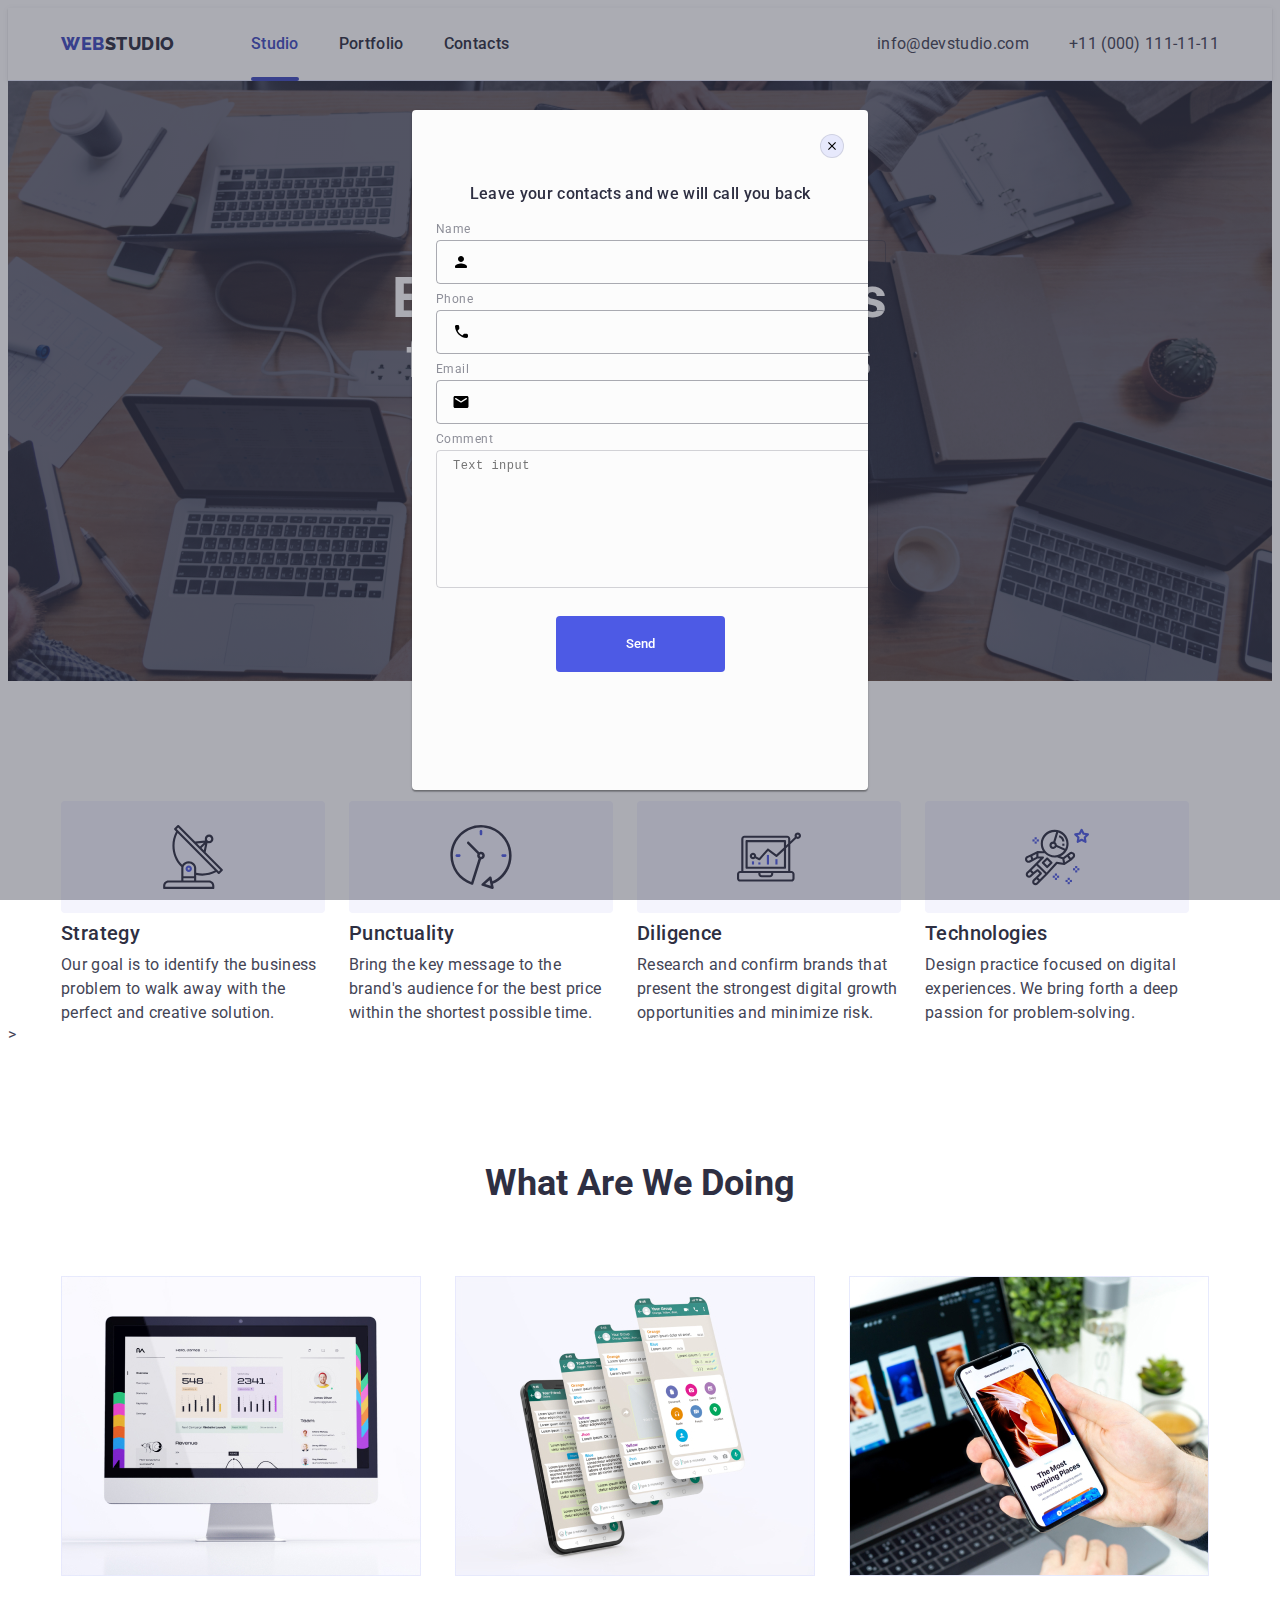
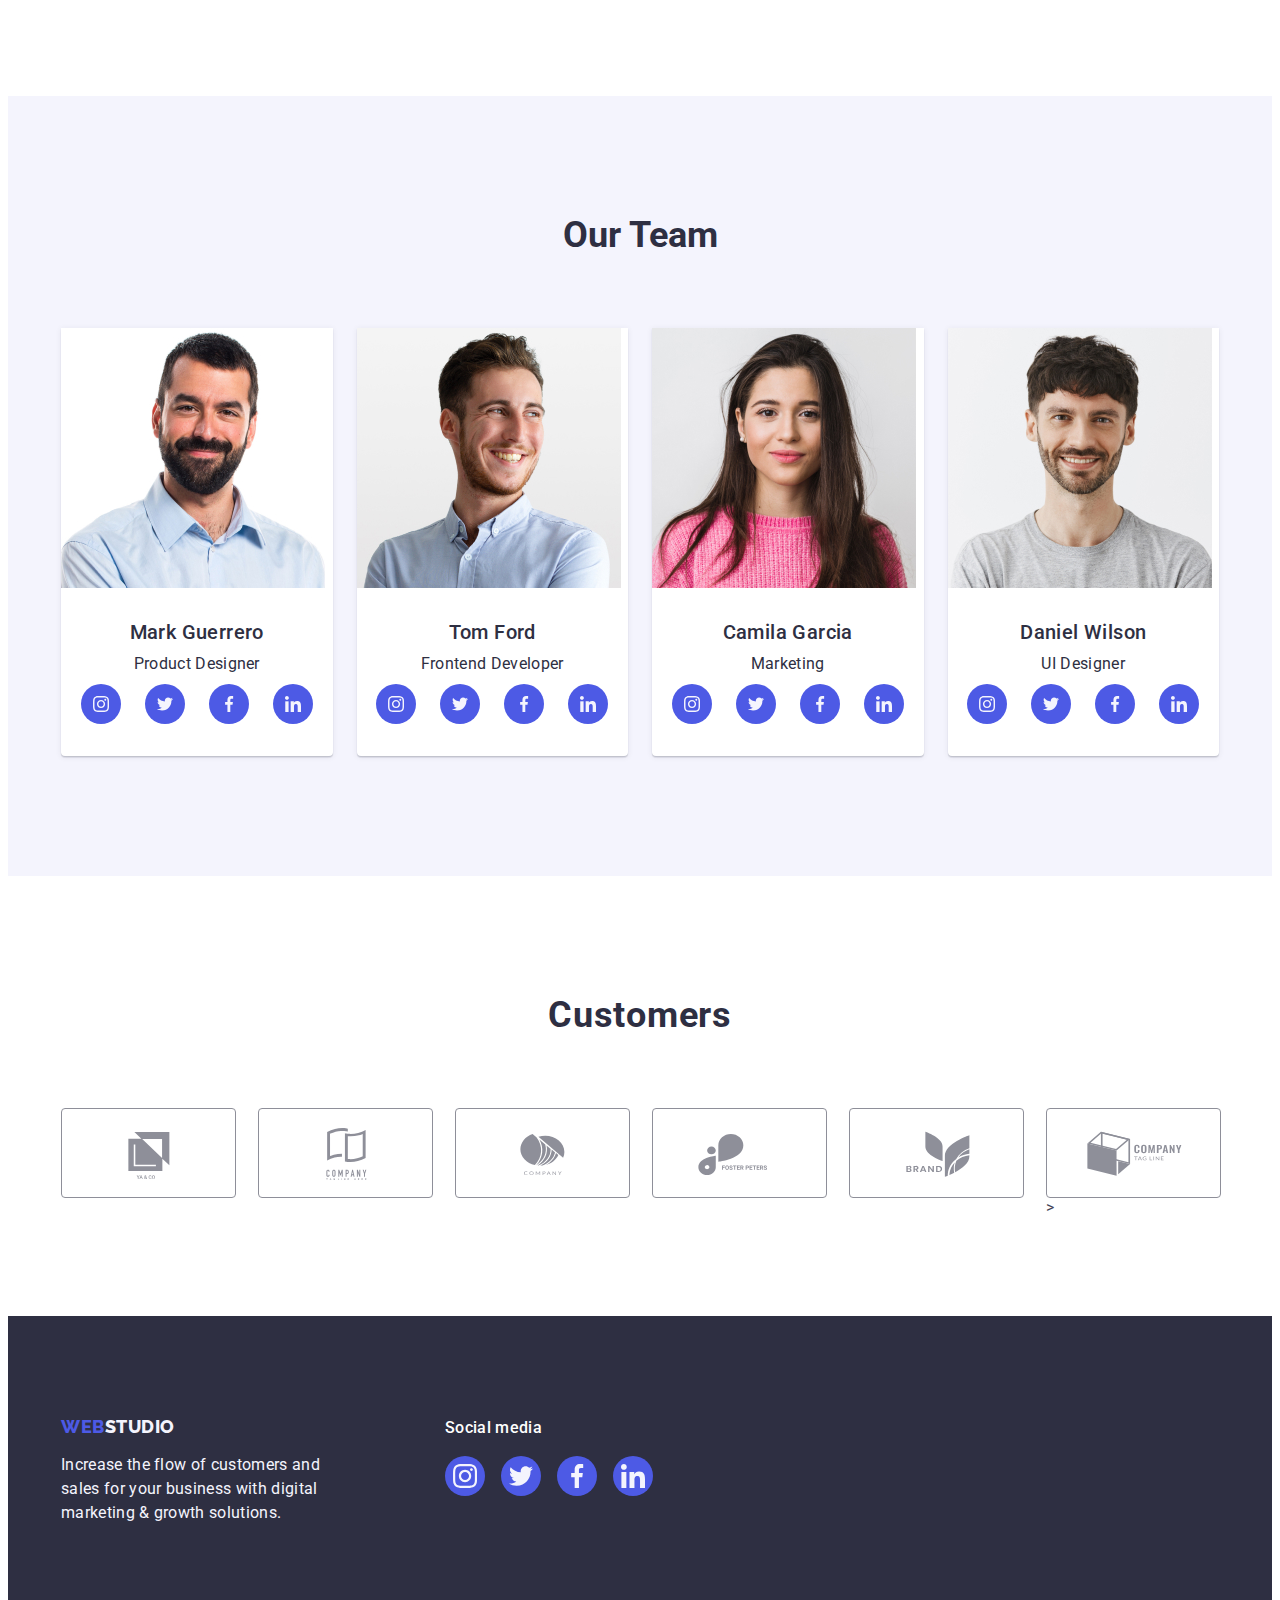
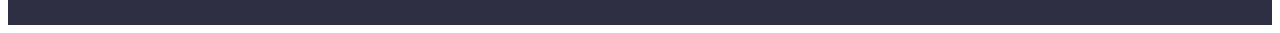
==== index.html @ 390a375d "ghyj" ====
<!DOCTYPE html>
<html lang="en">
<head>
    <meta charset="UTF-8">
    <meta http-equiv="X-UA-Compatible" content="IE=edge">
    <meta name="viewport" content="width=device-width, initial-scale=1.0">
    <title>Webstudio</title>
    <link rel="preconnect" href="https://fonts.googleapis.com">
    <link rel="preconnect" href="https://fonts.gstatic.com" crossorigin>
    <link href="https://fonts.googleapis.com/css2?family=Raleway:wght@800&family=Roboto:wght@400;500;700&display=swap" rel="stylesheet">
    <link rel="stylesheet" href="https://cdnjs.cloudflare.com/ajax/libs/modern-normalize/2.0.0/modern-normalize.min.css" integrity="sha512-4xo8blKMVCiXpTaLzQSLSw3KFOVPWhm/TRtuPVc4WG6kUgjH6J03IBuG7JZPkcWMxJ5huwaBpOpnwYElP/m6wg==" crossorigin="anonymous" referrerpolicy="no-referrer" />
    <link rel="stylesheet" href="./css/styles.css">
</head>
<body>
<header class="header">
    <div class="container header-container"> 
    <nav class="header-navigation">
    <a href="./index.html" class="logo-up link " >Web<span>Studio</span> </a>
    <ul class="list header-list">
        <li class="nav-item"><a href="./index.html" class="link-list link link-list-wbs nav-line" >Studio</a></li>
        <li class="nav-item"><a href="./portfolio.html" class="link-list link " >Portfolio</a></li>
        <li class="nav-item"><a href="" class="link-list link" >Contacts</a></li>
    </ul>
    </nav>
    <address class="address">
        <ul class="address-list list">
        <li class="address-item nav-addr-itm" ><a class="address-link link" href="mailto:info@devstudio.com">info@devstudio.com</a></li>
        <li class="address-item nav-addr-itm" ><a class="address-link link" href="tel:+110001111111">+11 (000) 111-11-11</a></li>
        </ul>
    </address>
    </div>
</header>
<main >
        <section class="solutions">
            <div class="container">
            <h1 class="title ">Effective Solutions
                for Your Business</h1>
              <button  type="button" class="order" data-modal-open >Order Service</button>
            </div>
        </section>
        <section class="work">
            <div class="container container-work">
            <h2 class="visually-hidden" >/////</h2>
            <ul class="work-list list">
                <li class="our-goals">
                    <div class="antena"><svg class="antena-icon" width="64" height="64">
                    <use href="./images/icons.svg#icon-antenna"></use> </svg> </div>
                    <h3 class="strategy">Strategy</h3><p class="ourgoal"> Our goal is to identify the business problem to walk away with the perfect and creative solution.</p></li>
                <li class="our-goals">
                    <div class="antena">
                    <svg class="antena-icon"  width="64" height="64">
                    <use href="./images/icons.svg#icon-clock"></use> </svg> </div>    
                    <h3 class="strategy">Punctuality</h3><p class="ourgoal">Bring the key message to the brand's audience for the best price within the shortest possible time.</p></li>
                <li class="our-goals"> 
                    <div class="antena">
                    <svg class="antena-icon"  width="64" height="64"><use href="./images/icons.svg#icon-diagram"></use></svg> </div>
                    <h3 class="strategy">Diligence</h3><p class="ourgoal">Research and confirm brands that present the strongest digital growth opportunities and minimize risk.</p></li>
                <li class="our-goals">
                    <div class="antena">
                    <svg class="antena-icon"  width="64" height="64">
                     <use href="./images/icons.svg#icon-astronaut"></use></svg></div>
                    <h3 class="strategy">Technologies</h3><p class="ourgoal">Design practice focused on digital experiences. We bring forth a deep passion for problem-solving.</p></li>
                </ul>
                 </div> >
           </section>
            <section class="our-offers">
                <div class="container">
                <h2 class="whatwedo">What are we doing</h2>
                <ul class="offers-list list">
                <li class="products"><img src="./images/pic1.jpg" alt="komp" width="360" class="do-item"></li>
                <li class="products"><img src="./images/pic2.jpg" alt="phones" width="360" class="do-item"></li>
                <li class="products"><img src="./images/pic3.jpg" alt="phone" width="360" class="do-item"></li>
                </ul>
                </div>
            </section>
            <section class="team">
               <div class="team-container container">
               <h2 class="whatwedo">Our Team</h2>
               <ul class="team-list list">
               <li class="mark"><img src="./images/pic4.jpg" alt="man" width="264">
                <div class="member"><h3 class="team-strategy">Mark Guerrero</h3><p class="designer">Product Designer</p>
               <ul class="networks list">
                   <li class="insta"> <a href="" class="insta-link"><svg class="insta-link-icon" width="16" height="16" ><use href="./images/icons.svg#icon-instagram"></use></svg></a></li>
                   <li class="insta"> <a href="" class="insta-link"><svg class="insta-link-icon" width="16" height="16" ><use href="./images/icons.svg#icon-twitter"></use></svg></a></li>
                   <li class="insta"> <a href="" class="insta-link"><svg class="insta-link-icon" width="16" height="16" ><use href="./images/icons.svg#icon-facebook"></use></svg></a></li>
                   <li class="insta"> <a href="" class="insta-link"><svg class="insta-link-icon" width="16" height="16" ><use href="./images/icons.svg#icon-linkedin"></use></svg></a></li>
               </ul></div></li>
               <li class="mark"><img src="./images/pic5.jpg" alt="man2" width="264">
             <div class="member"><h3 class="team-strategy">Tom Ford</h3><p class="designer">Frontend Developer</p>
                <ul class="networks list">
                    <li class="insta"> <a href="" class="insta-link"><svg class="insta-link-icon" width="16" height="16" ><use href="./images/icons.svg#icon-instagram"></use></svg></a></li>
                    <li class="insta"> <a href="" class="insta-link"><svg class="insta-link-icon" width="16" height="16" ><use href="./images/icons.svg#icon-twitter"></use></svg></a></li>
                    <li class="insta"> <a href="" class="insta-link"><svg class="insta-link-icon" width="16" height="16" ><use href="./images/icons.svg#icon-facebook"></use></svg></a></li>
                    <li class="insta"> <a href="" class="insta-link"><svg class="insta-link-icon" width="16" height="16" ><use href="./images/icons.svg#icon-linkedin"></use></svg></a></li>
                </ul>
            </div></li>
            <li class="mark"><img src="./images/pic6.jpg" alt="woman" width="264">
            <div class="member"><h3 class="team-strategy">Camila Garcia</h3><p class="designer">Marketing</p>
                <ul class="networks list">
                    <li class="insta"> <a href="" class="insta-link"><svg class="insta-link-icon" width="16" height="16" ><use href="./images/icons.svg#icon-instagram"></use></svg></a></li>
                    <li class="insta"> <a href="" class="insta-link"><svg class="insta-link-icon" width="16" height="16" ><use href="./images/icons.svg#icon-twitter"></use></svg></a></li>
                    <li class="insta"> <a href="" class="insta-link"><svg class="insta-link-icon" width="16" height="16" ><use href="./images/icons.svg#icon-facebook"></use></svg></a></li>
                    <li class="insta"> <a href="" class="insta-link"><svg class="insta-link-icon" width="16" height="16" ><use href="./images/icons.svg#icon-linkedin"></use></svg></a></li>
                </ul>
            </div></li>
            <li class="mark"><img src="./images/pic7.jpg" alt="man3" width="264">
            <div class="member"><h3 class="team-strategy">Daniel Wilson</h3><p class="designer">UI Designer</p>
                <ul class="networks list">
                    <li class="insta"> <a href="" class="insta-link"><svg class="insta-link-icon" width="16" height="16" ><use href="./images/icons.svg#icon-instagram"></use></svg></a></li>
                    <li class="insta"> <a href="" class="insta-link"><svg class="insta-link-icon" width="16" height="16" ><use href="./images/icons.svg#icon-twitter"></use></svg></a></li>
                    <li class="insta"> <a href="" class="insta-link"><svg class="insta-link-icon" width="16" height="16" ><use href="./images/icons.svg#icon-facebook"></use></svg></a></li>
                    <li class="insta"> <a href="" class="insta-link"><svg class="insta-link-icon" width="16" height="16" ><use href="./images/icons.svg#icon-linkedin"></use></svg></a></li>
                </ul></div></li>
            </ul>
            </div>
        </section>
        <section class="customers">
        <div class="customers-container container">
        <h2 class="customers-title">Customers</h2>
        <ul class="customers-list list">
            <li class="customers-item"><a href="" class="customers-link"><svg class="customers-icon" width="104" height="56"><use href="./images/icons.svg#icon-Logo6"></use></svg></a></li>
            <li class="customers-item"><a href="" class="customers-link"><svg class="customers-icon" width="104" height="56"><use href="./images/icons.svg#icon-Logo7"></use></svg></a></li>
            <li class="customers-item"><a href="" class="customers-link"><svg class="customers-icon" width="104" height="56"><use href="./images/icons.svg#icon-Logo8"></use></svg></a></li>
            <li class="customers-item"><a href="" class="customers-link"><svg class="customers-icon" width="104" height="56"><use href="./images/icons.svg#icon-Logo9"></use></svg></a></li>
            <li class="customers-item"><a href="" class="customers-link"><svg class="customers-icon" width="104" height="56"><use href="./images/icons.svg#icon-Logo10"></use></svg></a></li>
            <li class="customers-item"><a href="" class="customers-link"><svg class="customers-icon" width="104" height="56"><use href="./images/icons.svg#icon-Logo11"></use></svg></a>></li>
        </ul></div>
        </section>
</main>
    <footer class="footer">
    <div class="footer-container container">
    <div class="footer-logo-bx">
    <a href="./index.html" class="footer-logo link">Web<span class="studio">Studio</span></a>
    <p class="footer-text"> Increase the flow of customers and sales for your business with digital marketing & growth solutions.</p> 
   </div>
   <div>
    <p class="footer-text-bx">Social media</p>
    <ul class="footer-list list">
        <li class="foot-item"><a href="" class="foot-link"><svg class="foot-icon" width="24" height="24"><use href="./images/icons.svg#icon-instagram"></use></svg></a></li>
        <li class="foot-item"><a href="" class="foot-link"><svg class="foot-icon" width="24" height="24"><use href="./images/icons.svg#icon-twitter"></use></svg></a></li>
        <li class="foot-item"><a href="" class="foot-link"><svg class="foot-icon" width="24" height="24"><use href="./images/icons.svg#icon-facebook"></use></svg></a></li>
        <li class="foot-item"><a href="" class="foot-link"><svg class="foot-icon" width="24" height="24"><use href="./images/icons.svg#icon-linkedin"></use></svg></a></li>
    </ul>
   </div>
   </div>
    </footer>
    <div class="backdrop" data-modal>
        <div class="modal" >
         <button type="button" class="modal-close-btn" data-modal-close><svg class="modal-icon-close" width="8" height="8"><use href="./images/icons.svg#icon-close-modal"></use></svg> </button>
        <p class="modal-text">Leave your contacts and we will call you back</p>
        <form class="modal-form">
            <div class="modal-container">
               <label class="label-user-name" for="user-name">Name</label>
               <div class="input-wrap">
               <input type="text" name="user-name" id="user-name" class="modal-input" />
               <svg class="modal-icon" width="18" height="24"><use href="./images/icons.svg#icon-person-black"></use></svg>
               </div>
            </div>

            <div class="modal-container">
                <label class="label-user-name" for="user-phone">Phone</label>
                <div class="input-wrap">
                <input type="text" name="user-phone" id="user-phone" class="modal-input" />
                <svg class="modal-icon" width="18" height="24"><use href="./images/icons.svg#icon-phone-black"></use></svg>
                </div>
             </div>

             <div class="modal-container">
                <label class="label-user-name" for="user-email">Email</label>
                <div class="input-wrap">
                <input type="text" name="user-email" id="user-email" class="modal-input" />
                <svg class="modal-icon" width="18" height="24"><use href="./images/icons.svg#icon-email-black"></use></svg>
                </div>
             </div>

             <div class="modal-container">
                <label class="label-user-name" for="user-comment" >Comment</label>
                <textarea class="modal-comment" name="user-comment" rows="5" placeholder="Text input"></textarea>
             </div>

             <button type="submit" class="modal-btn">Send</button>
        </form>
        
        </div>
    </div>
        <script src="./js/modal.js"></script>
</body>
</html>
---- css/styles.css ----
body {
  font-family:"Roboto",sans-serif;
  color: var(--address-color);
  background-color: #FFFFFF; 
    }

:root {
--text-color: #4d5ae5;
--span-color: #2e2f42;
--link-list-color: #2e2f42;
--address-color: #434455;
--solutions: #2e2f42;
--button:  #F4F4FD;
--link-color: #8e8f99;
--footer-text: #FFFFFF;
--link: #404bbf; 
--transition:  250ms cubic-bezier(0.4, 0, 0.2, 1);
}

h1,
h2,
h3,
h4,
p {
  margin: 0;
}

ul {
  margin: 0;
  padding: 0;
}

.list {
  list-style: none;
} 

.link {
  text-decoration: none;
}

img { display: block;
      max-width: 100%;
      height: auto;
}

.container {
  width: 1158px;
  margin-left: auto;
  margin-right: auto;
  padding: 0 15px;
  /* outline: 2px solid red; */
}

.header {
  border-bottom: 1px solid #e7e9fc;
  box-shadow: 0px 2px 1px rgba(46, 47, 66, 0.08), 0px 1px 1px rgba(46, 47, 66, 0.16), 0px 1px 6px rgba(46, 47, 66, 0.08);  ;
}

.header-container {
  display: flex;
  align-items: center;
}
.header-navigation {
  display: flex;
  align-items: center;
}

.header-list {
  display: flex;
  align-items: center;}

.nav-line {
  position: relative;
  color: #404bbf;
  transition: color 250ms cubic-bezier(0.4, 0, 0.2, 1) ;
}

.nav-line::after {
content: "";
position: absolute;
left: 0;
bottom: -1px; 
height: 4px; 
width: 48px;
background-color: #404bbf;
border-radius: 2px;
}

.logo-up {
    font-family: "Raleway", sans-serif;
    font-weight: 800;
    font-size: 18px;
    font-style: normal;
    line-height: 1.17;
    letter-spacing: 0.03em;
    text-transform: uppercase;
    color: #404bbf;
    margin-right: 76px;
    display: flex;
    align-items: center;

    }

    span {
    color: var(--span-color);
    margin: 0 auto;
    }

    .link-list{
        display: flex;
        font-weight: 500;
        font-size: 16px;
        line-height: 1.5;
        letter-spacing: 0.02em;
        color: var(--link-list-color);
        padding: 24px 0;
        position: relative;
        transition: color var(--transition);
    }

    .link-list-wbs {
      color: #404bbf;
      transition: color var(--transition);
    }
    .nav-item {
      color: #404bbf;  
    }
    .nav-item:not(:last-child) {
      margin-right: 40px;
    }

    .address {
        display: flex;
        font-style: normal;
        margin-left: auto;
    }

    .address-list {
      display: flex;
    }
    .address-item:not(:last-child) {
      margin-right: 40px;
    }

    .address-link {
        line-height: 1.5;
        letter-spacing: 0.02em;
        color: var(--address-color) ;
        padding-top: 24px;
        padding-bottom: 24px;
        font-family: inherit;
        font-style: normal;
        font-weight: 400;
        font-style: 16px;
        transition: color var(--transition);
    }

    .link-list:hover,
    .link-list:focus {
      color:  #404bbf;
    }

      .address-item:hover,
      .address-item:focus {
        color: #404bbf;
    }

    .nav-addr-itm {
     transition: color 250ms cubic-bezier(0.4, 0, 0.2, 1); 
    }
/*Main*/

    .solutions {
      background-color:var(--solutions);
      background-image:  linear-gradient(rgba(46, 47, 66, 0.7), rgba(46, 47, 66, 0.7)), url(../images/people_office.jpg);
      background-repeat: no-repeat;
      background-position: center;
      background-size: cover;
      max-width: 1440px; 
      padding: 188px 0 ;
      align-items: center;
    }

    .visually-hidden {
      position: absolute;
      width: 1px;
      height: 1px;
      margin: -1px;
      border: 0;
      padding: 0;
      white-space: nowrap;
      clip-path: inset(100%);
      clip: rect(0 0 0 0);
      overflow: hidden;
    }

      .title {
      font-size: 56px;
      line-height: 1.07;
      text-align: center;
      letter-spacing: 0.02em;
      color: #ffffff;
      max-width: 496px;
      margin-bottom: 48px;
      margin-left: auto;
      margin-right: auto;
    }

    .order {
      background: #4D5AE5 ;
      font-family: "Roboto", sans-serif;
      font-weight: 500;
      font-size: 16px;
      line-height: 1.5;
      letter-spacing: 0.04em;
      color: #ffffff;
      cursor: pointer;
      display: block;
      min-width: 169px;
      height: 56px;
      border: none;
      border-radius: 4px;
      margin-left: auto;
      margin-right: auto;
      box-shadow: 0px 4px 4px rgba(0, 0, 0, 0.15);
     transition: background-color var(--transition); 

    }

    .order:hover, 
    .order:focus {
      background-color: #404BBF;
    }
    /* Section 2 */

    .work {
      padding: 120px 0;
    }

    .container-work {
      display: flex;
    }

    .work-list{
      display: flex;
      gap: 24px;
    }

    .antena {
      display: flex;
      align-items: center;
      justify-content: center;
      height: 112px;
      background-color: #f4f4fd; 
      border-radius: 4px;
      margin-bottom: 8px;
       }

    .strategy {
      font-weight: 500;
      font-size: 20px;
      line-height: 1.2;
      letter-spacing: 0.02em;
      color: var(--solutions);
      margin-bottom: 8px;
          }

    .ourgoal {
      line-height: 1.5;
      letter-spacing: 0.02em;
      width: 264px;
    }

    .our-offers {
      padding-bottom: 120px;
    }
    .offers-list {
      display: flex;
      gap: 24px;
    }
    .whatwedo {
      font-size: 36px;
      line-height: 1.11;
      text-align: center;
      text-transform: capitalize;
      color: var(--solutions);
      margin-bottom: 72px;
    }

    .products {
      width: calc((100% - 48px) / 3);
    }

    .team {
      padding-bottom: 120px;
      padding-top: 120px;
      background: #F4F4FD;
    }

    .team-list {
      display: flex;
      gap: 24px;
    }

    .member {
      display: flex;
      flex-direction: column;
      align-items: center;
      padding: 32px 16px;
      min-width: 232px;
    }

    .mark {
      background-color: #FFFFFF;
      border-radius: 0px 0px 4px 4px;
      width: calc((100% - 72px) / 4);
      box-shadow:  0px 1px 6px rgba(46, 47, 66, 0.08), 0px 1px 1px rgba(46, 47, 66, 0.16), 0px 2px 1px rgba(46, 47, 66, 0.08);;
    }

    .mark {
      font-weight: 500;
      font-size: 20px;
      line-height: 1.2;
      letter-spacing: 0.02em;
      color: var(--solutions);
      border-radius: 0px 0px 4px 4px;
    }
    .team-strategy {
      display: flex;
      font-weight: 500;
      font-size: 20px;
      line-height: 1.2;
      letter-spacing: 0.02em;
      color: var(--solutions);
      margin-bottom: 8px;
      text-align: center;
          }
      .networks {
        display: flex;
        justify-content: center;
        gap: 24px;
      }

      .insta {
        width: 40px; 
        height: 40px;
        transition: background-color var(--transition);
      }

      .insta-link {
        width: 100%;
        height: 100%;
        background-color: var(--text-color);
        border-radius: 50%;
        display: flex;
        align-items: center;
        justify-content: center;
        transition: background-color var(--transition);
      }

      .insta-link:hover {
        background-color: #404bbf;
      }
      .insta-link:focus {
        background-color: #404bbf;
      }
      .insta-link-icon {
      fill: var(--button);
      }
      
    .designer {
      font-weight: 400;
      display: flex;
      font-size: 16px;
      line-height: 1.5 ;
      letter-spacing: 0.02em;
      text-align: center;
      margin-bottom: 8px;
    }

    .customers {
      padding-top: 120px;
      padding-bottom: 120px;
    }

    .customers-title {
      font-size: 36px;
      line-height: 1.11;
      color: var(--solutions);
      margin-bottom: 72px;
      text-align: center;
      letter-spacing: 0.02em;
      text-transform: capitalize;
    }
    
    .customers-list {
      display: flex;
      gap: 24px; 
      width: 220;
    }

    .customers-item {
     width: calc((100% - 120px) / 6);
     height: 88px;
     /* transition:  border-color 250ms cubic-bezier(0.4, 0, 0.2, 1);
     transition:  color 250ms cubic-bezier(0.4, 0, 0.2, 1); */

    }

    .customers-link {
      width: 100%;
      height: 100%;
      border: 1px solid #8e8f99;
      border-radius: 4px;
      display: flex;
      align-items: center;
      justify-content: center;
      color: var(--link-color);
    transition:  border-color var(--transition), color var(--transition);
    }
    
    .customers-link:hover,
    .customers-link:focus {
      border-color: #404bbf;
      color: #404bbf; 
    }

    .customers-icon {
      fill: currentColor;
    }

    .footer {
      background-color: var(--solutions);
      padding: 100px 0;
    }
    .footer-container {
     display: flex;
     align-items: baseline;
    }

    .footer-logo-bx{
      gap: 120px;
      margin-right: 120px;
    }
    .footer-logo { 
      font-family: "Raleway", sans-serif;
      font-weight: 800;
      font-size: 18px;
      font-style: normal;
      line-height: 1.17;
      letter-spacing: 0.03em;
      text-transform: uppercase;
      color: var(--text-color);
      margin-right: 76px;
      display: flex;
      align-items: center;
      margin-bottom: 16px;
    }

      .footer-text {
        max-width: 264px;
        line-height: 1.5;
        letter-spacing: 0.02em;
        color: #F4F4FD;
      }
      .footer-text-bx {
        font-weight: 500 ;
        font-size: 16px;
        line-height: 1.5;
        letter-spacing: 0.02em;
        color: var(--footer-text);
        margin-bottom: 16px; 
      }
  
      .footer-list {
        display: flex;
        gap: 16px;
      }

      .foot-item {
        width: 40px; 
        height: 40px;
        transition: background-color var(--transition) ;
      }

      .foot-link {
      width: 100%;
      height: 100%;
      background-color: var(--text-color);
      border-radius: 50%;
      display: flex;
      align-items: center;
      justify-content: center;
      transition: background-color var(--transition);
      }

    .foot-link:hover {
      background-color: #31d0aa;
    }

   .foot-link:focus {
      background-color: #31d0aa;
    }


    .foot-icon {
      fill: var(--button);
    }
    .studio {
      display: inline-block;
      margin: 0;
      color: #f4f4fd;
    }

    .web {
      color: var(--span-color);
    }
/*  Portfolio */

    .portfolio {
    padding: 96px 0 120px 0;
    }
    .button-list {
      display: flex;
      gap: 24px;
      justify-content: center;
      margin-bottom: 72px;
    }

    .button-item {
      font-family: "Roboto", sans-serif;
      font-weight: 500;
      font-size: 16px;
      line-height: 1.5;
      letter-spacing: 0.04em;
      display: block;
      color: var(--text-color);
      background: var(--button);
      margin-left: auto;
      margin-right: auto;
      border-radius: 4px;
      justify-content: center;
      align-items: center;
      padding: 12px 24px;
      cursor: pointer;
      box-shadow: 0px 3px 1px rgba(0, 0, 0, 0.1), 0px 2px 1px rgba(0, 0, 0, 0.08), 0px 2px 2px rgba(0, 0, 0, 0.12);
      border: 1px solid #e7e9fc;
      transition: color var(--transition), background-color var(--transition), border-color var(--transition), box-shadow var(--transition);
    
    }

    .button-item:hover {
      color:#FFFFFF ;
      background-color: #404BBF;
      border: 1px solid transparent;
    }

    .button-item:focus {
      color:#FFFFFF ;
      background-color: #404BBF;
      border: 1px solid transparent;
    }
    .image-list {
      display: flex;
      flex-wrap: wrap;
      column-gap: 24px;
      row-gap: 48px;
    }
    .image-item {
      width: calc((100% - 48px) / 3);
      border: 1px solid #e7e9fc;
    }

    .container-item  {
      padding: 32px 16px;
      border: 1px solid #e7e9fc;
      border-top: none;
    }

    .image-link {
      display: block;
      transition: box-shadow var(--transition);
    }

    .image-link:hover,
    .image-link:focus {
      box-shadow: 0px 1px 6px rgba(46, 47, 66, 0.08), 0px 1px 1px rgba(46, 47, 66, 0.16), 0px 2px 1px rgba(46, 47, 66, 0.08);;
    }

    .image-title {
      font-weight: 500;
      font-size: 20px;
      line-height: 1.2;
      letter-spacing: 0.02em;
      color: var(--link-list-color);
      margin-bottom: 8px;
    }
    
    .image-text {
      line-height: 1.5;
      letter-spacing: 0.02em;
      color: var(--address-color);
    }
    

    .img-wrapper {
      position: relative;
      overflow: hidden;
    }
    
    .overlay {
      position: absolute;
      width: 100%;
      height: 100%;
      left: 0;
      top: 0;
      overflow: auto;
      transform: translate(0, 100%);
      transition: transform var(--transition);
      font-size: 16px;
      line-height: 1.5;
      letter-spacing: 0.02em;
      color: var(--button);
      padding: 40px 32px;
      background-color:  #4d5ae5;
    }
    
    .image-link:hover .overlay,
    .image-link:focus .overlay {
      transform: translate(0, 0);
    }
    

    .backdrop {
      position: fixed;
      width: 100%;
      height: 100%;
      background-color: rgba(46, 47, 66, 0.4);
      top: 0;
      left: 0;
      transition: opacity var(--transition) , visibility var(--transition);
    } 

    .modal {
      position: absolute;
      width: 408px;
      min-height: 584px;
      transform: translate(-50%, -50%);
      transition:  transform var(--transition);
      top: 50%;
      left: 50%;
      background: #fcfcfc;
      border-radius: 4px;
      box-shadow: 0px 1px 1px rgba(0, 0, 0, 0.14), 0px 1px 3px rgba(0, 0, 0, 0.12),
      0px 2px 1px rgba(0, 0, 0, 0.2);
      padding: 72px 24px 24px 24px; 
    }
      
    .backdrop.is-hidden .modal{
      transform: translate scale(0);
      
    }
    .modal-close-btn {
      position: absolute;
      display: flex;
      justify-content: center;
      align-items: center;
      padding: 0;
      width: 24px;
      height: 24px;
      top: 24px;
      right: 24px;
      cursor: pointer;
      border: 1px solid rgba(0, 0, 0, 0.1);
      border-radius: 50%;
      background-color: #e7e9fc;
      transition: color var(--transition);
      transition: background-color 250ms cubic-bezier(0.4, 0, 0.2, 1), border 250ms cubic-bezier(0.4, 0, 0.2, 1); 
    }

    .modal-close-btn:hover,
    .modal-close-btn:focus {
      color: #ffffff;
      background-color: #404bbf; 
      border: none;
    }

    .modal-icon-close {
      fill: currentColor;
      transition: fill var(--transition); 
    }

    .modal-text {
      font-size: 16px;
      line-height: 1.5;
      font-weight: 500;
      letter-spacing: 0.02em;
      font-style: normal;
      font-family: "Roboto";
      text-align: center;
      margin-bottom: 16px;
      color: var(--span-color);
      }
      .is-hidden {
        visibility: hidden;
        opacity: 0;
        pointer-events: none;
      }
  
      .modal-container {
        margin-bottom: 8px;
      }
  
      .label-user-name {
       font-size: 12px;
       line-height: 1.17;
       letter-spacing: 0.04em; 
       color: var(--link-color);
       display: block; 
       margin-bottom: 4px; 
  
      }
  
      .input-wrap {
        position: relative; 
  
      }
  
      .modal-input {
        width: 100%;
        height: 40px;
        border: 1px solid rgba(46, 47, 66, 0.4);
        border-radius: 4px;
        background-color: transparent;
        padding-left: 38px; 
        transition: border-color var(--transition);
        outline: transparent;
      }

      .modal-input:focus  {
        border-color: var(--text-color);}

      .modal-input:focus + .modal-icon {
        border-color: var(--text-color);
        fill: var(--text-color);
      }
  
      .modal-icon {
        position: absolute;
        left: 16px;
        top: 50%;
        transform: translateY(-50%);
        transition: fill var(--transition)
      }

      .modal-comment {
        width: 100%;
        height: 120px;
        padding: 8px 16px; 
        font-size: 12px;
        resize: none; 
        line-height: 1.17;
        letter-spacing: 0.04em;
        color: rgba(46, 47, 66, 0.4);
        outline: transparent; 
        background-color: transparent; 
        border-radius: 4px; 
        border: 1px solid rgba(46, 47, 66, 0.2);
        transition: var(--transition);
      
      }

       .modal-comment:focus {
        border-color: var(--text-color);
       }

       .modal-btn {
        display: block; 
        min-width: 169px;
        height: 56px;
        background-color: var(--text-color);
        border: none;
        border-radius: 4px;
        font-family: "Roboto", sans-serif;
        font-weight: 500;
        line-height: 1.5;
        color: #ffffff;
        cursor: pointer;
        transition: background-color var(--transition) ;
        margin: 24px auto;
      
       }
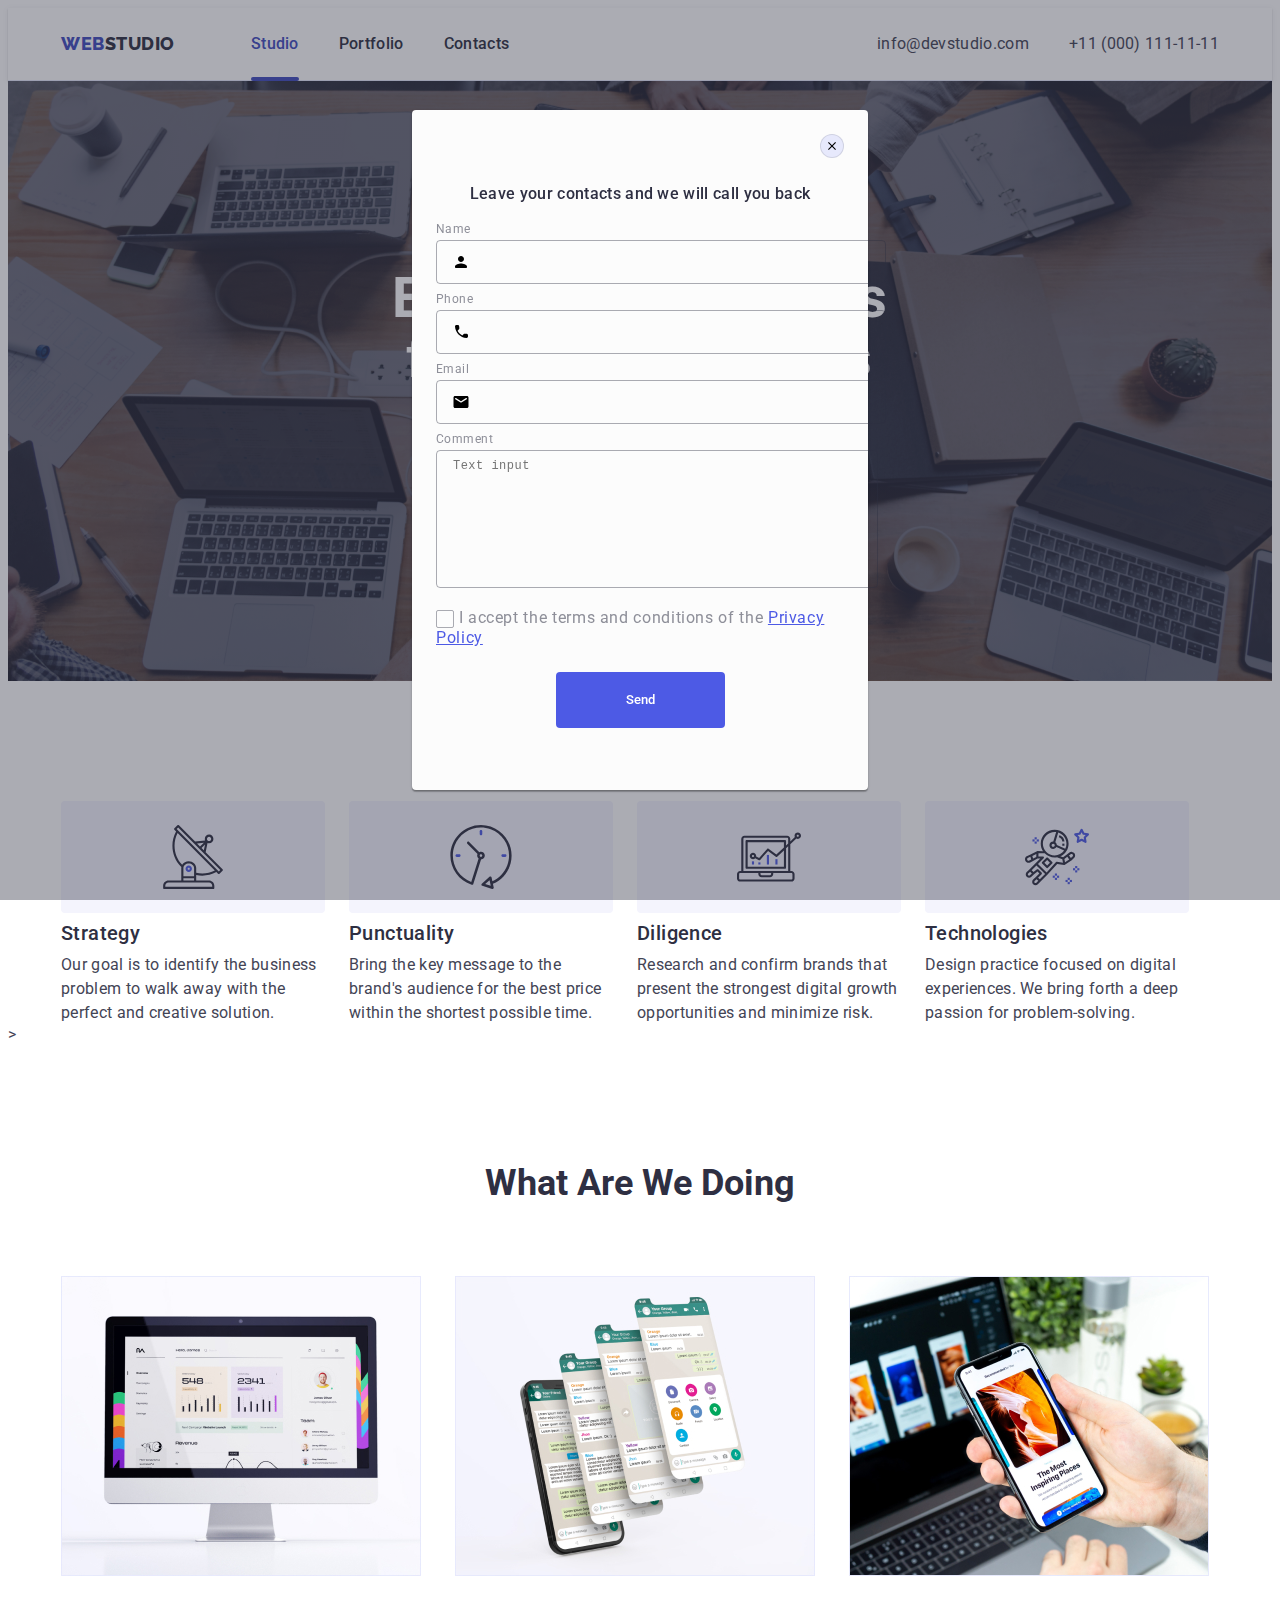
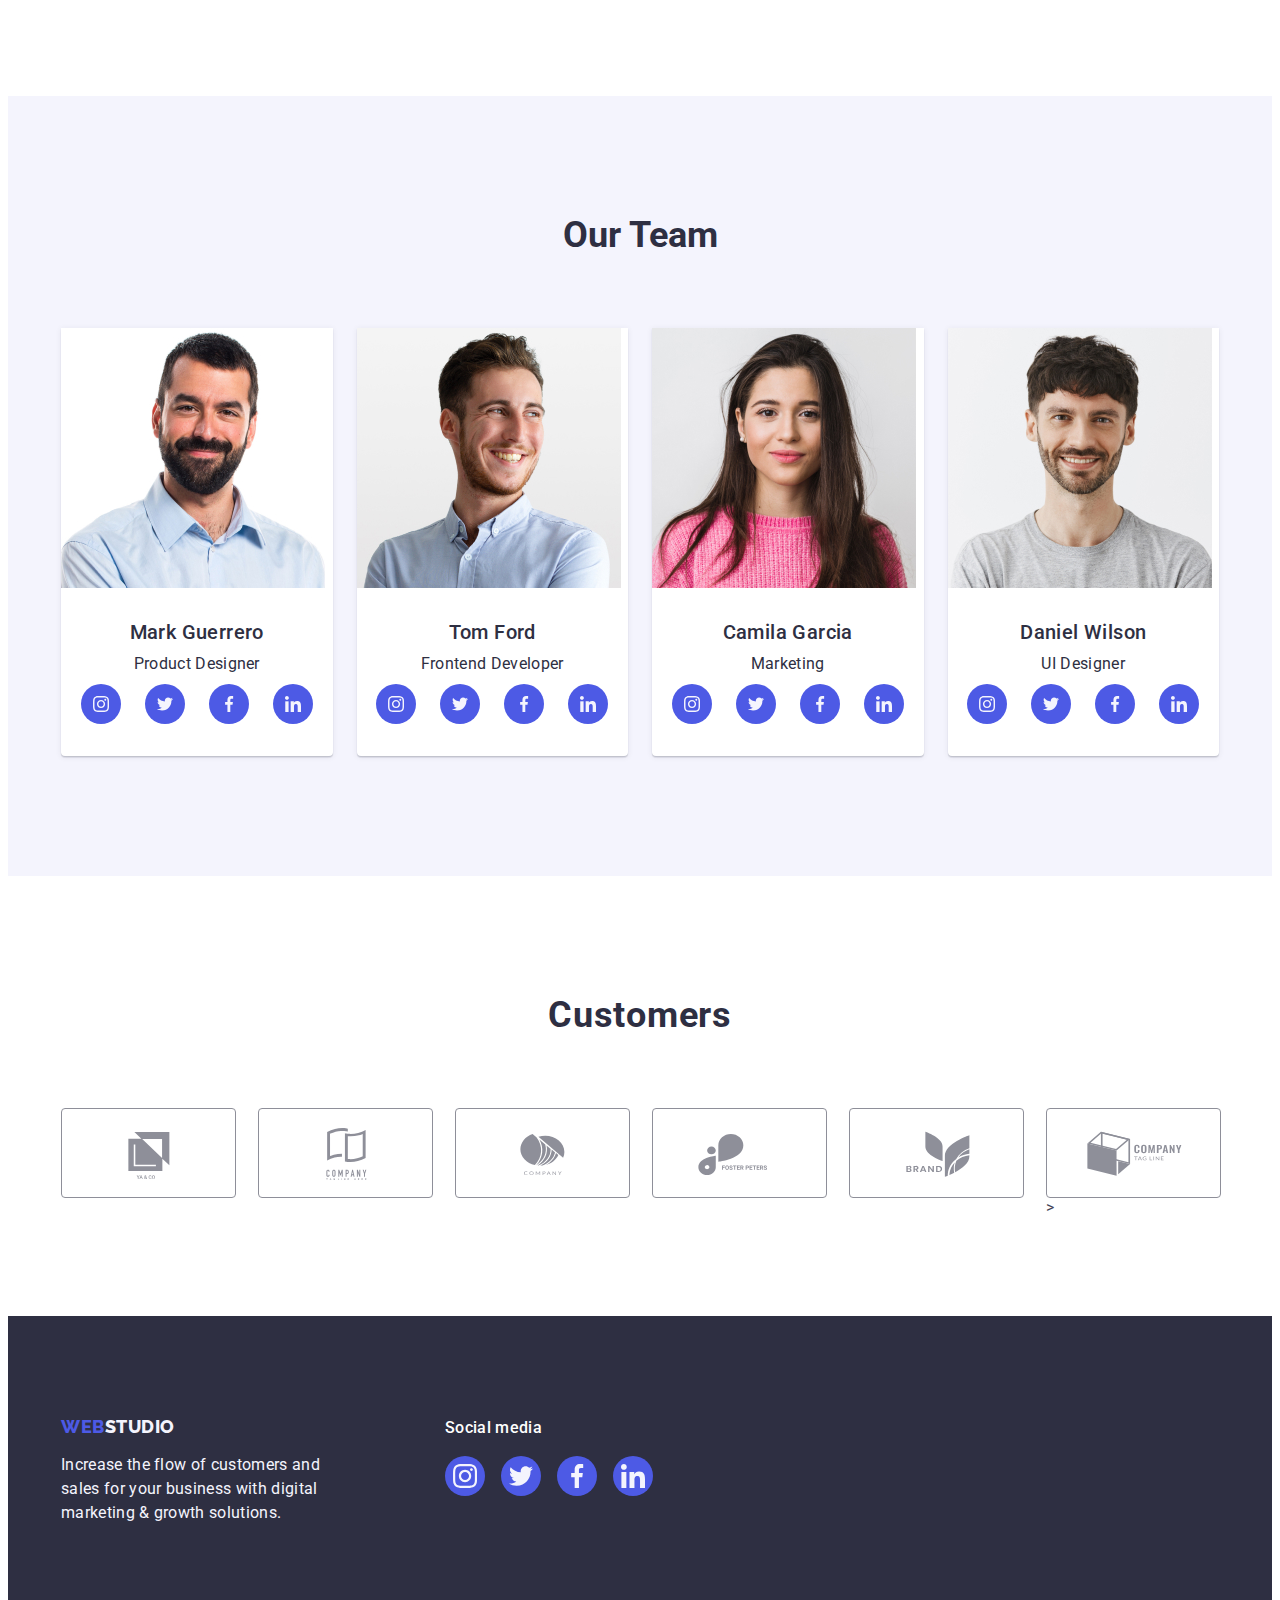
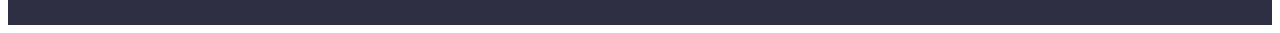
==== commit db17be3d: "modal" ====
--- a/index.html
+++ b/index.html
@@ -173,9 +173,16 @@
                 </div>
              </div>
 
-             <div class="modal-container">
+             <div class="modal-container-comment">
                 <label class="label-user-name" for="user-comment" >Comment</label>
-                <textarea class="modal-comment" name="user-comment" rows="5" placeholder="Text input"></textarea>
+                <textarea class="modal-comment" name="user-comment" rows="5" id="user-comment" placeholder="Text input"></textarea>
+             </div>
+
+             <div class="checkbox-field">
+                <input type="checkbox"  id="user-privacy"  name="user-privacy" value="true" class="checkbox-modal visually-hidden" />
+                <label class="checkbox-label" for="user-privacy">
+                    <span class="checkbox-span"><svg class="checkbox-icon" width="10" height="8"><use href="./images/icons.svg#icon-Checkbox"></use></svg></span>
+                     I accept the terms and conditions of the <a href="" class="checkbox-link">Privacy Policy</a> </label>    
              </div>
 
              <button type="submit" class="modal-btn">Send</button>
--- a/css/styles.css
+++ b/css/styles.css
@@ -765,13 +765,20 @@
         outline: transparent; 
         background-color: transparent; 
         border-radius: 4px; 
-        border: 1px solid rgba(46, 47, 66, 0.2);
-        transition: var(--transition);
-      
+        transition: border-color var(--transition);
+        border: 1px solid rgba(46, 47, 66, 0.4);
       }
 
        .modal-comment:focus {
         border-color: var(--text-color);
+       }
+
+       .modal-container-comment {
+        margin-bottom: 16px ;
+       }
+
+       .checkbox-field {
+        margin-bottom: 24px;
        }
 
        .modal-btn {
@@ -788,5 +795,33 @@
         cursor: pointer;
         transition: background-color var(--transition) ;
         margin: 24px auto;
-      
+       }
+
+       .checkbox-label{
+        font-style: 12px;
+        line-height: 1.17;
+        letter-spacing: 0.04em; 
+        color: var(--link-color);
+       }
+
+       .checkbox-span {
+        width: 16px;
+        height: 16px;
+        border: 1px solid rgba(46, 47, 66, 0.4); 
+        border-radius: 2px;
+        transition: background-color var(--transition);
+        display: inline-flex;
+        justify-content: center;
+        align-items: center;
+        fill: transparent;
+       }
+       
+       .checkbox-span:checked {
+        background-color: var(--link);
+        border: none; 
+        fill: var(--button);
+       }
+
+       .checkbox-link {
+        color: var(--text-color);
        }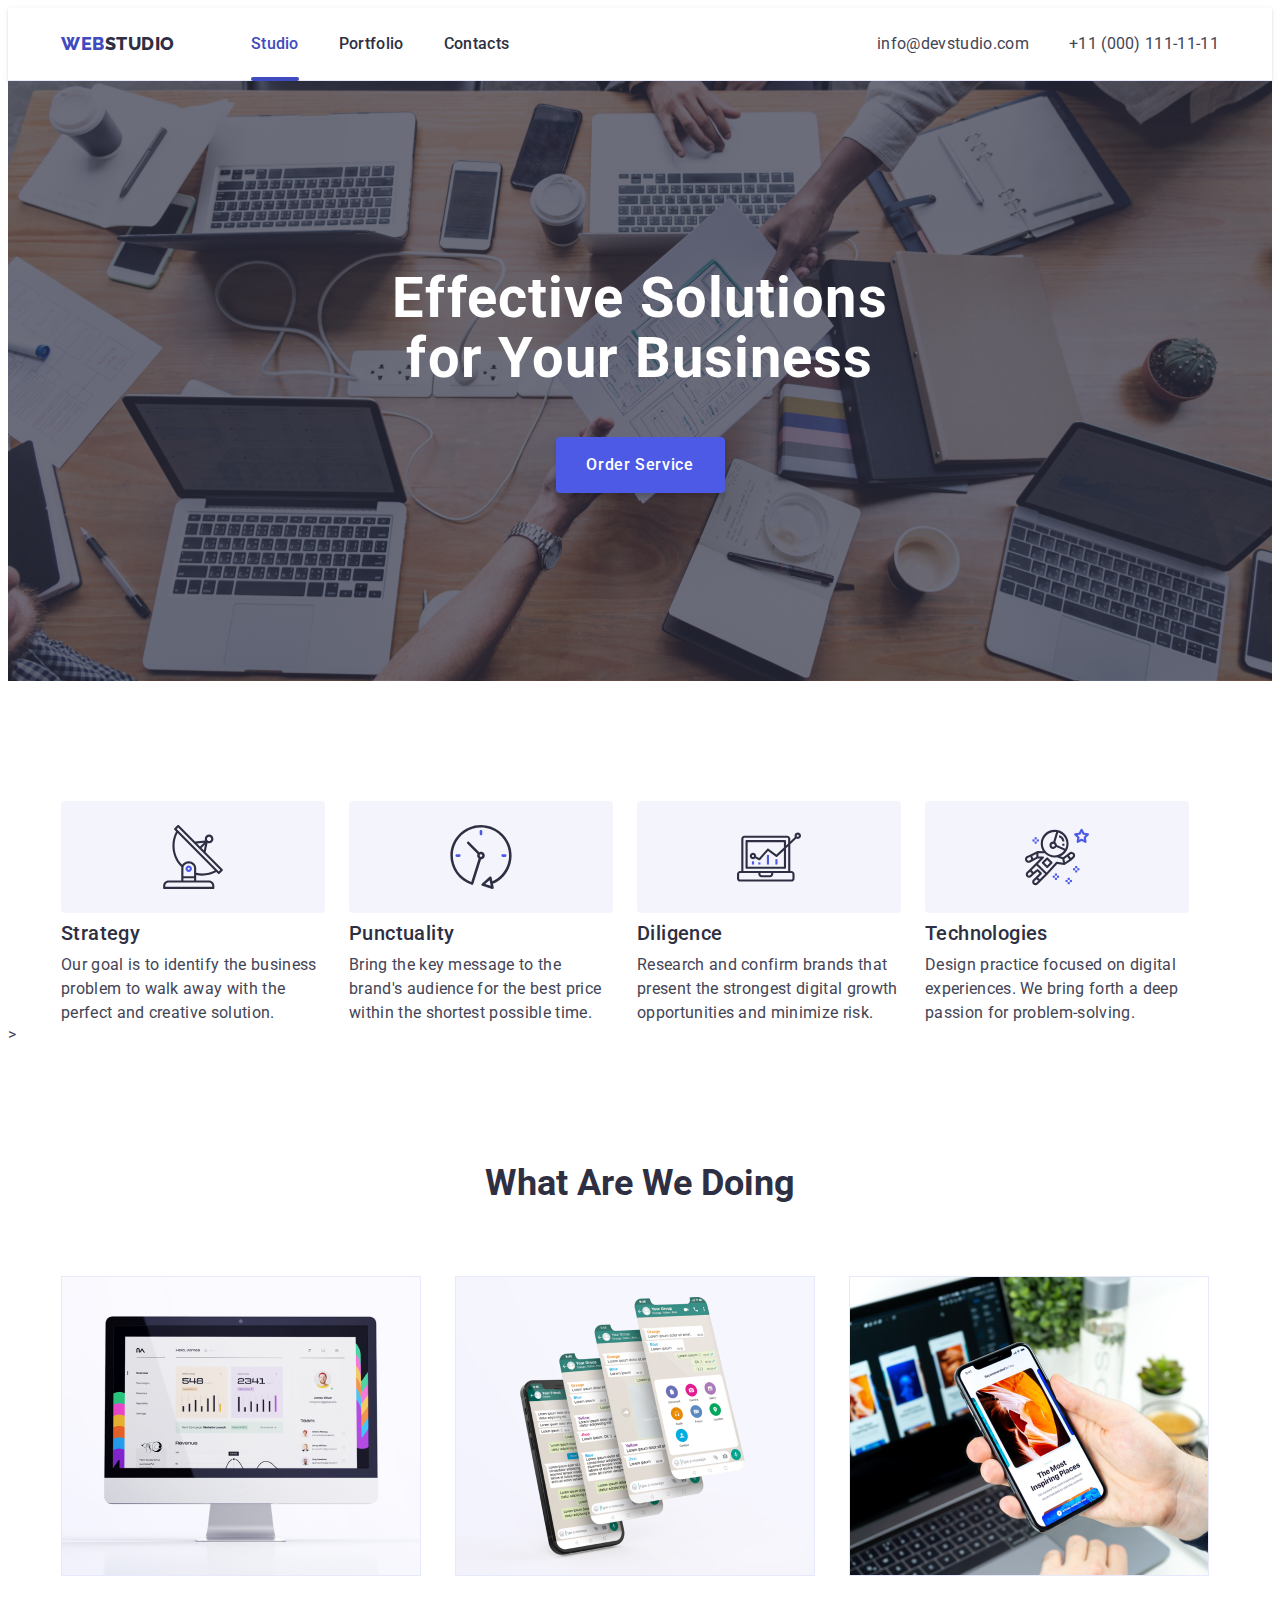
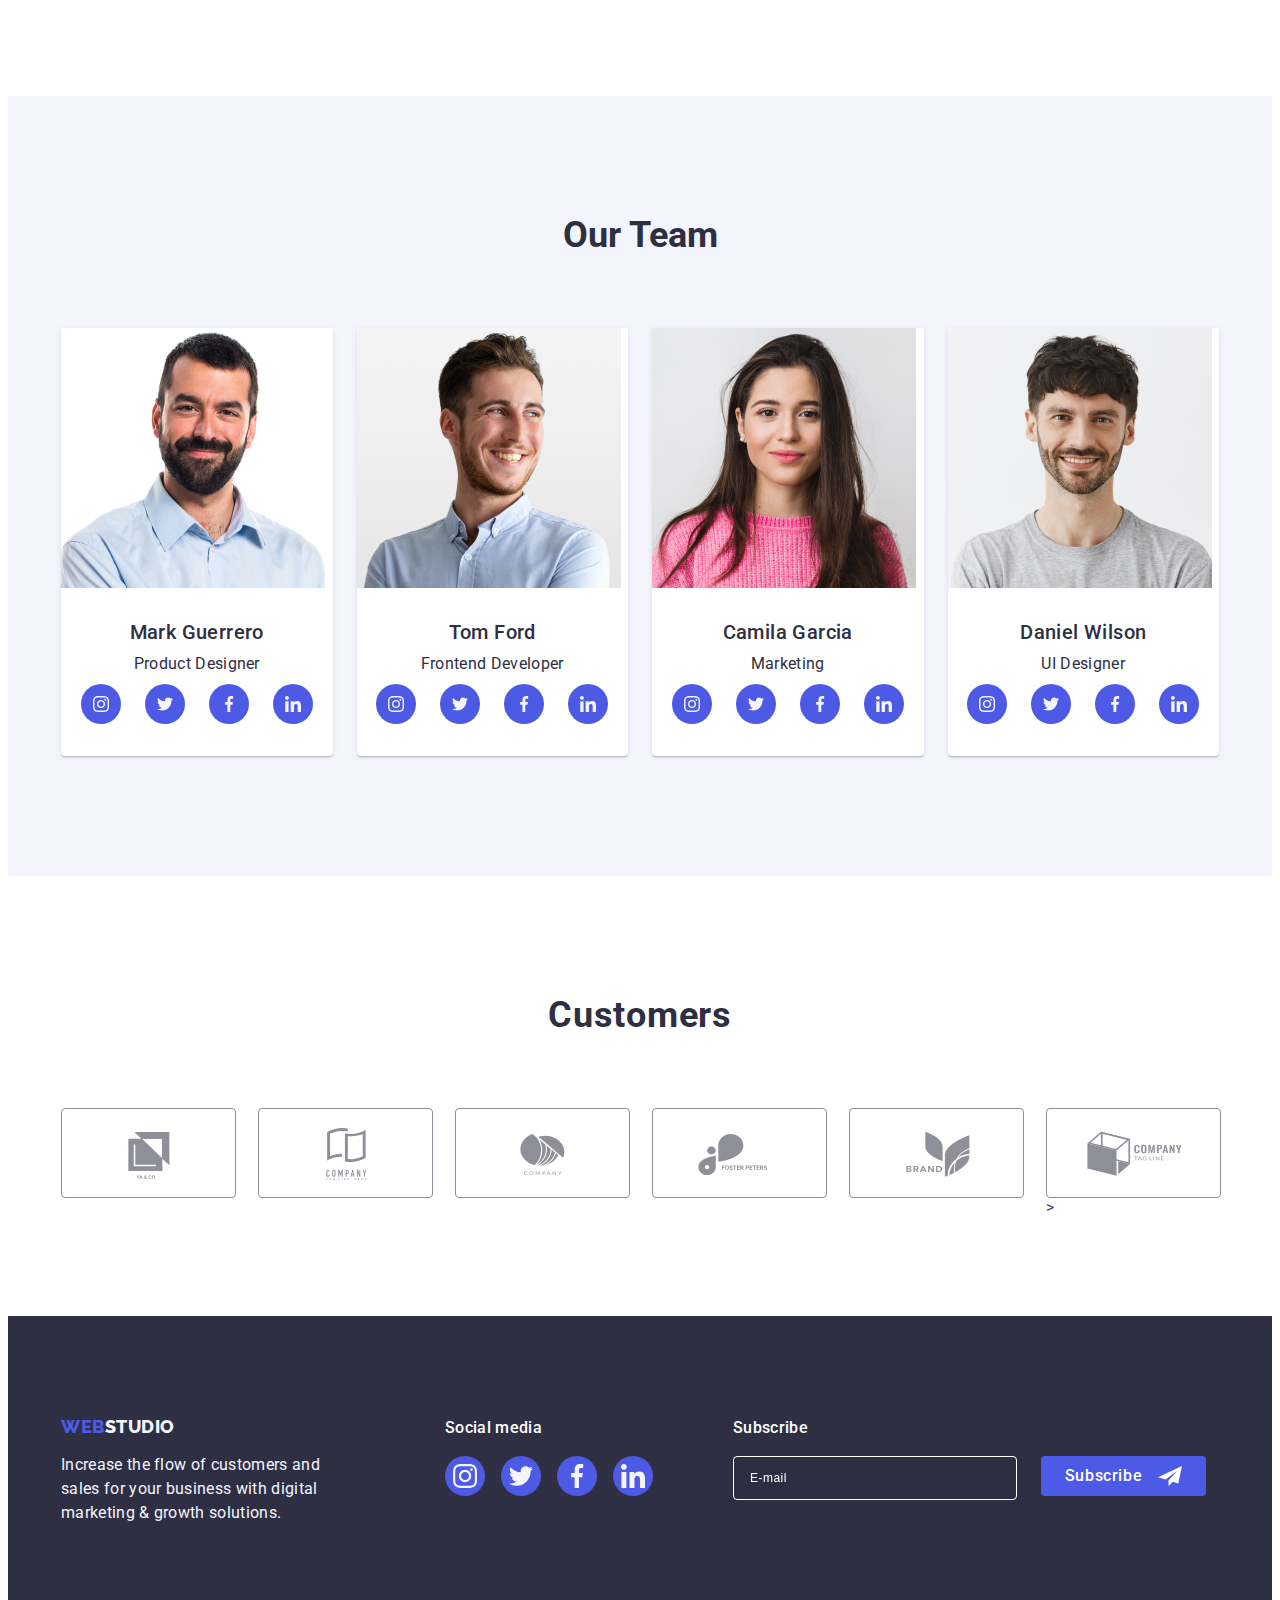
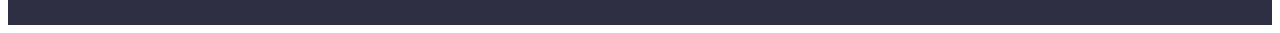
==== commit dc14c106: "almost all" ====
--- a/index.html
+++ b/index.html
@@ -142,9 +142,20 @@
         <li class="foot-item"><a href="" class="foot-link"><svg class="foot-icon" width="24" height="24"><use href="./images/icons.svg#icon-linkedin"></use></svg></a></li>
     </ul>
    </div>
+   
+   <div class="footerform-container">
+    <p class="footerform-text"> Subscribe</p>
+    <form class="footerform">
+        <label class="footerform-label">
+            <input name="user-email-footer" type="email" class="footer-input" placeholder="E-mail" >
+        </label>
+        <button type="submit" class="footer-btn">Subscribe<svg width="24" height="24" class="footerform-icon"><use href="./images/icons.svg#icon-Frame-3-3"></use></svg></button>
+    </form>
+   </div>
    </div>
     </footer>
-    <div class="backdrop" data-modal>
+   
+    <div class="backdrop" data-modal hidden>
         <div class="modal" >
          <button type="button" class="modal-close-btn" data-modal-close><svg class="modal-icon-close" width="8" height="8"><use href="./images/icons.svg#icon-close-modal"></use></svg> </button>
         <p class="modal-text">Leave your contacts and we will call you back</p>
@@ -186,8 +197,7 @@
              </div>
 
              <button type="submit" class="modal-btn">Send</button>
-        </form>
-        
+        </form> 
         </div>
     </div>
         <script src="./js/modal.js"></script>
--- a/css/styles.css
+++ b/css/styles.css
@@ -428,6 +428,7 @@
     .customers-icon {
       fill: currentColor;
     }
+    /*----- FOOTER----- */
 
     .footer {
       background-color: var(--solutions);
@@ -515,7 +516,71 @@
     .web {
       color: var(--span-color);
     }
-/*  Portfolio */
+
+    .footerform-container {
+      margin-left: 80px;
+    }
+
+    .footerform-text {
+      font-family: "Roboto";
+      margin-bottom: 16px;
+      font-weight: 500; 
+      font-size: 16px;
+      line-height: 1.5; 
+      letter-spacing: 0.02em;
+      color: #ffffff; 
+    }
+
+    .footerform {
+      display: flex;
+      gap: 24px;
+    }
+
+    .footerform-label {
+      
+    }
+
+    .footer-input {
+      width: 264px; 
+      height: 40px; 
+      border: 1px solid #ffffff; 
+      background-color: transparent;
+      font-size: 12px;
+      line-height: 1.5;
+      font-weight: 400;
+      letter-spacing: 0.04em;
+      padding-left: 16px;
+      filter: drop-shadow(0px 4px 4px rgba(0, 0, 0, 0.15)); 
+      border-radius: 4px; 
+      color: #FFFFFF;
+    }
+
+    .footer-input::placeholder {
+      color: #FFFFFF;
+    }
+
+    .footer-btn {
+      min-width: 165px;
+      height: 40px;
+      display: flex;
+      justify-content: center;
+      align-items: center;
+      font-family: "Roboto";
+      font-size: 16px;
+      font-weight: 500;
+      line-height: 1.5 ;
+      letter-spacing: 0.04em;
+      color: #ffffff;
+      cursor: pointer;
+      background-color: var(--text-color);
+      border: none;
+      border-radius: 4px; 
+    }
+
+    .footerform-icon {
+      margin-left: 16px;
+    }
+/*  ---- Portfolio ---- */
 
     .portfolio {
     padding: 96px 0 120px 0;
@@ -795,10 +860,11 @@
         cursor: pointer;
         transition: background-color var(--transition) ;
         margin: 24px auto;
+        letter-spacing: 0.04em;
        }
 
        .checkbox-label{
-        font-style: 12px;
+        font-size: 12px;
         line-height: 1.17;
         letter-spacing: 0.04em; 
         color: var(--link-color);
@@ -809,14 +875,14 @@
         height: 16px;
         border: 1px solid rgba(46, 47, 66, 0.4); 
         border-radius: 2px;
-        transition: background-color var(--transition);
+        transition: background-color var(--transition), border var(--transition), fill var(--transition);
         display: inline-flex;
         justify-content: center;
         align-items: center;
         fill: transparent;
        }
        
-       .checkbox-span:checked {
+       .checkbox-modal .checkbox-span:checked {
         background-color: var(--link);
         border: none; 
         fill: var(--button);
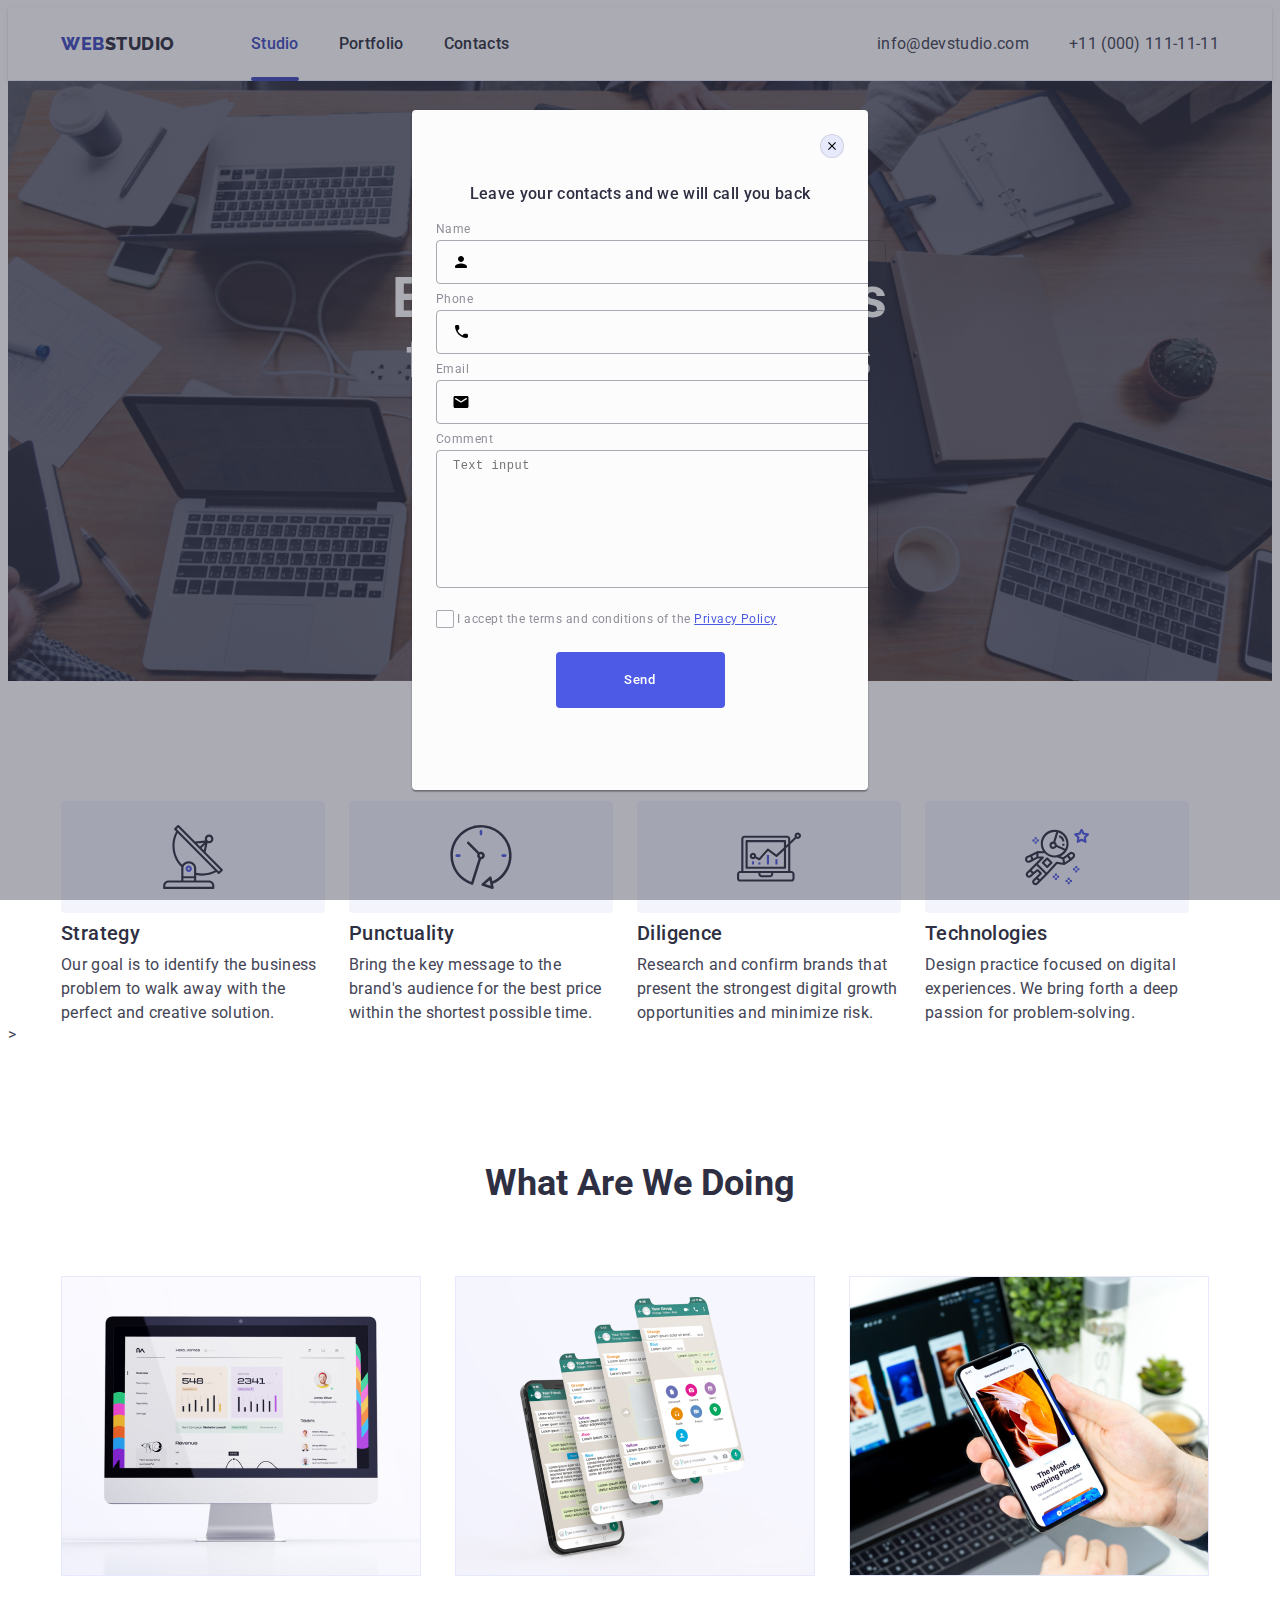
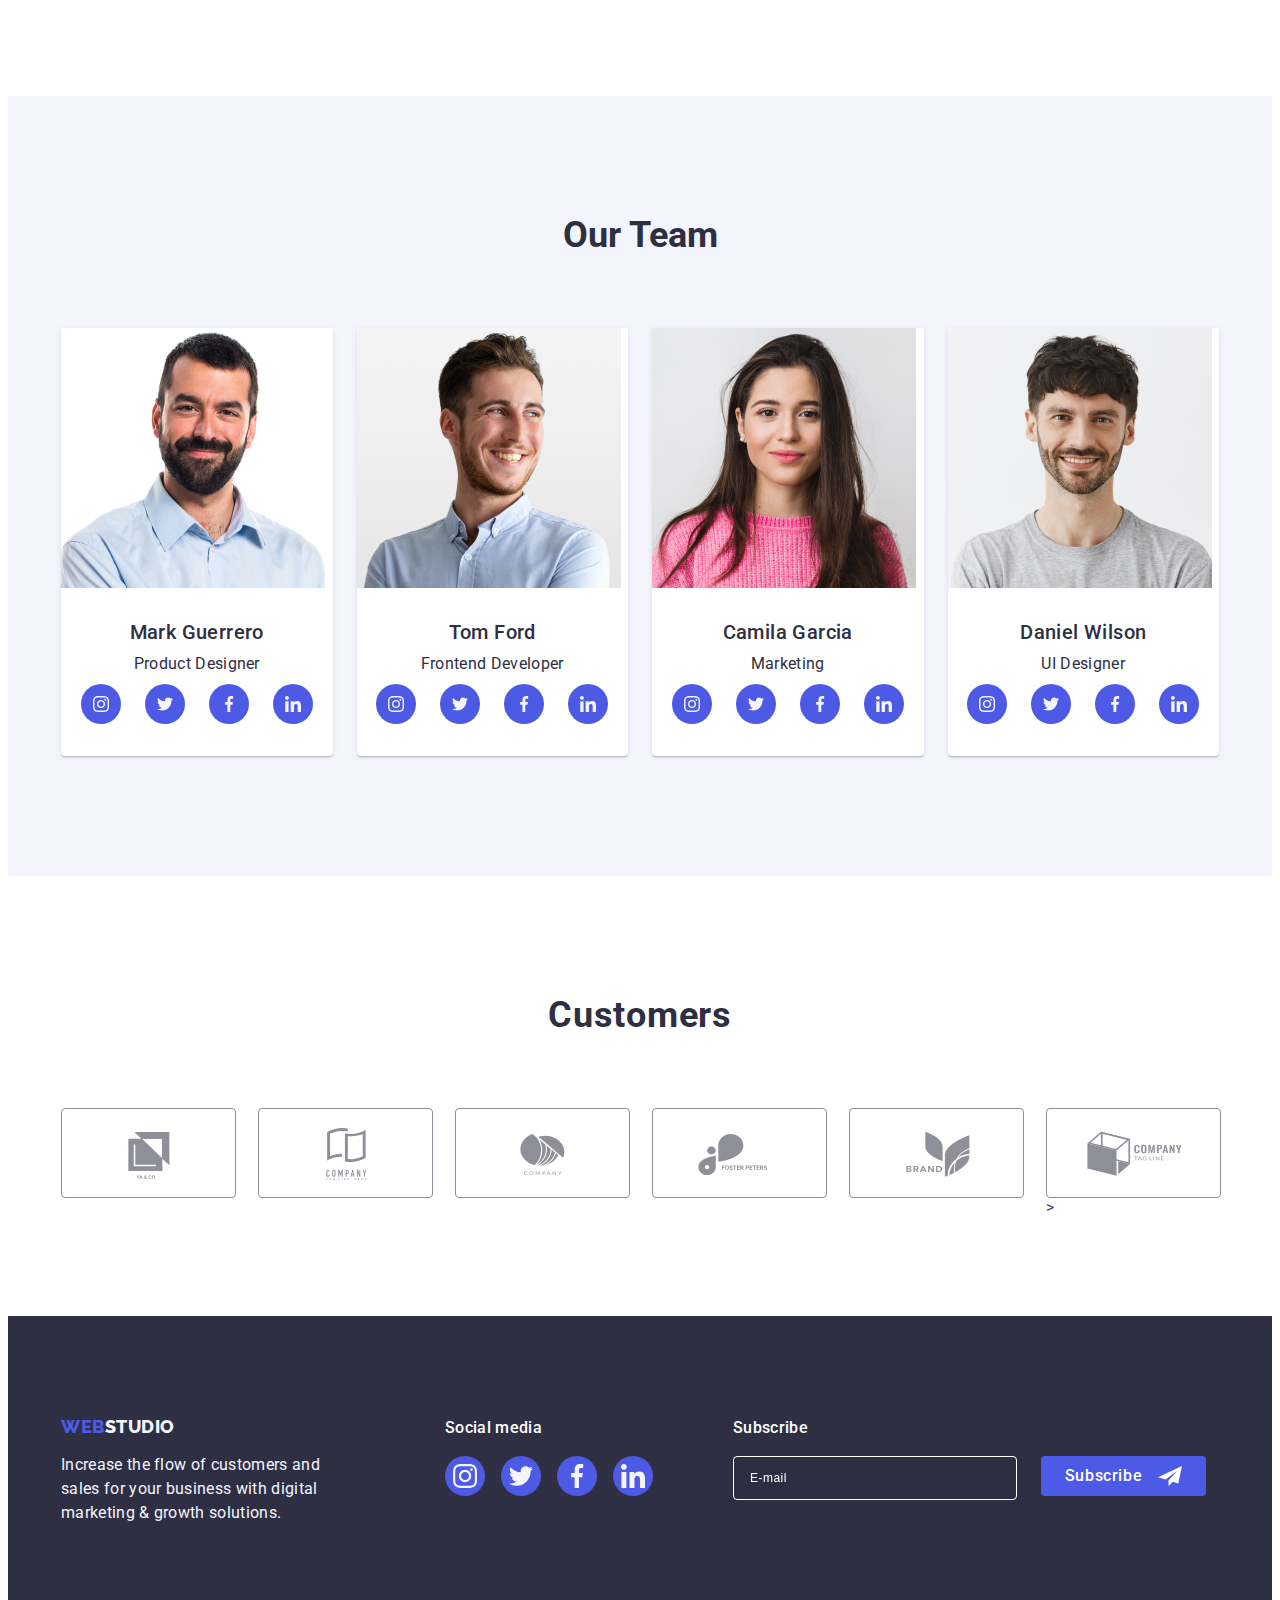
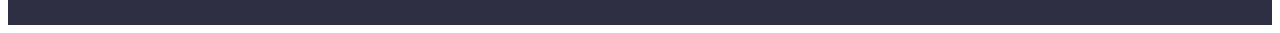
==== commit 4a2d4f49: "hhhhhhh" ====
--- a/index.html
+++ b/index.html
@@ -155,7 +155,7 @@
    </div>
     </footer>
    
-    <div class="backdrop" data-modal hidden>
+    <div class="backdrop" data-modal >
         <div class="modal" >
          <button type="button" class="modal-close-btn" data-modal-close><svg class="modal-icon-close" width="8" height="8"><use href="./images/icons.svg#icon-close-modal"></use></svg> </button>
         <p class="modal-text">Leave your contacts and we will call you back</p>
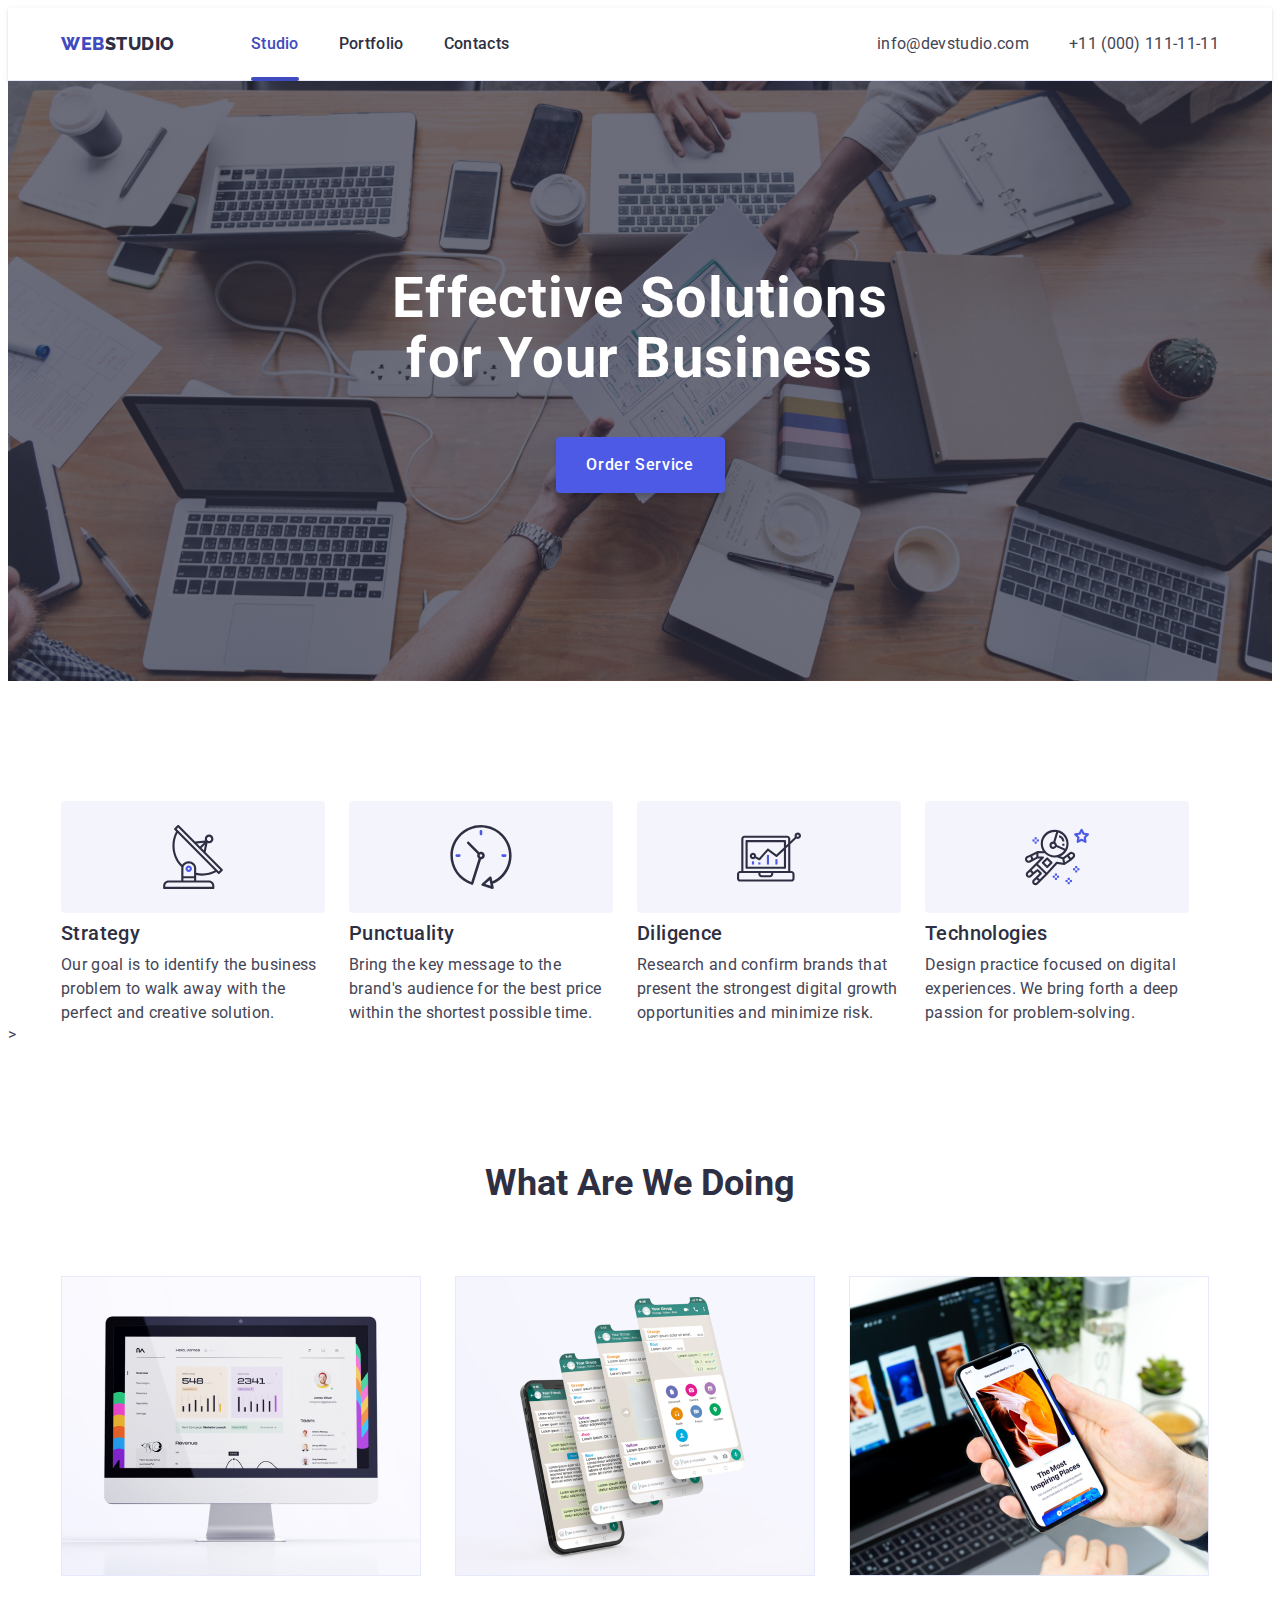
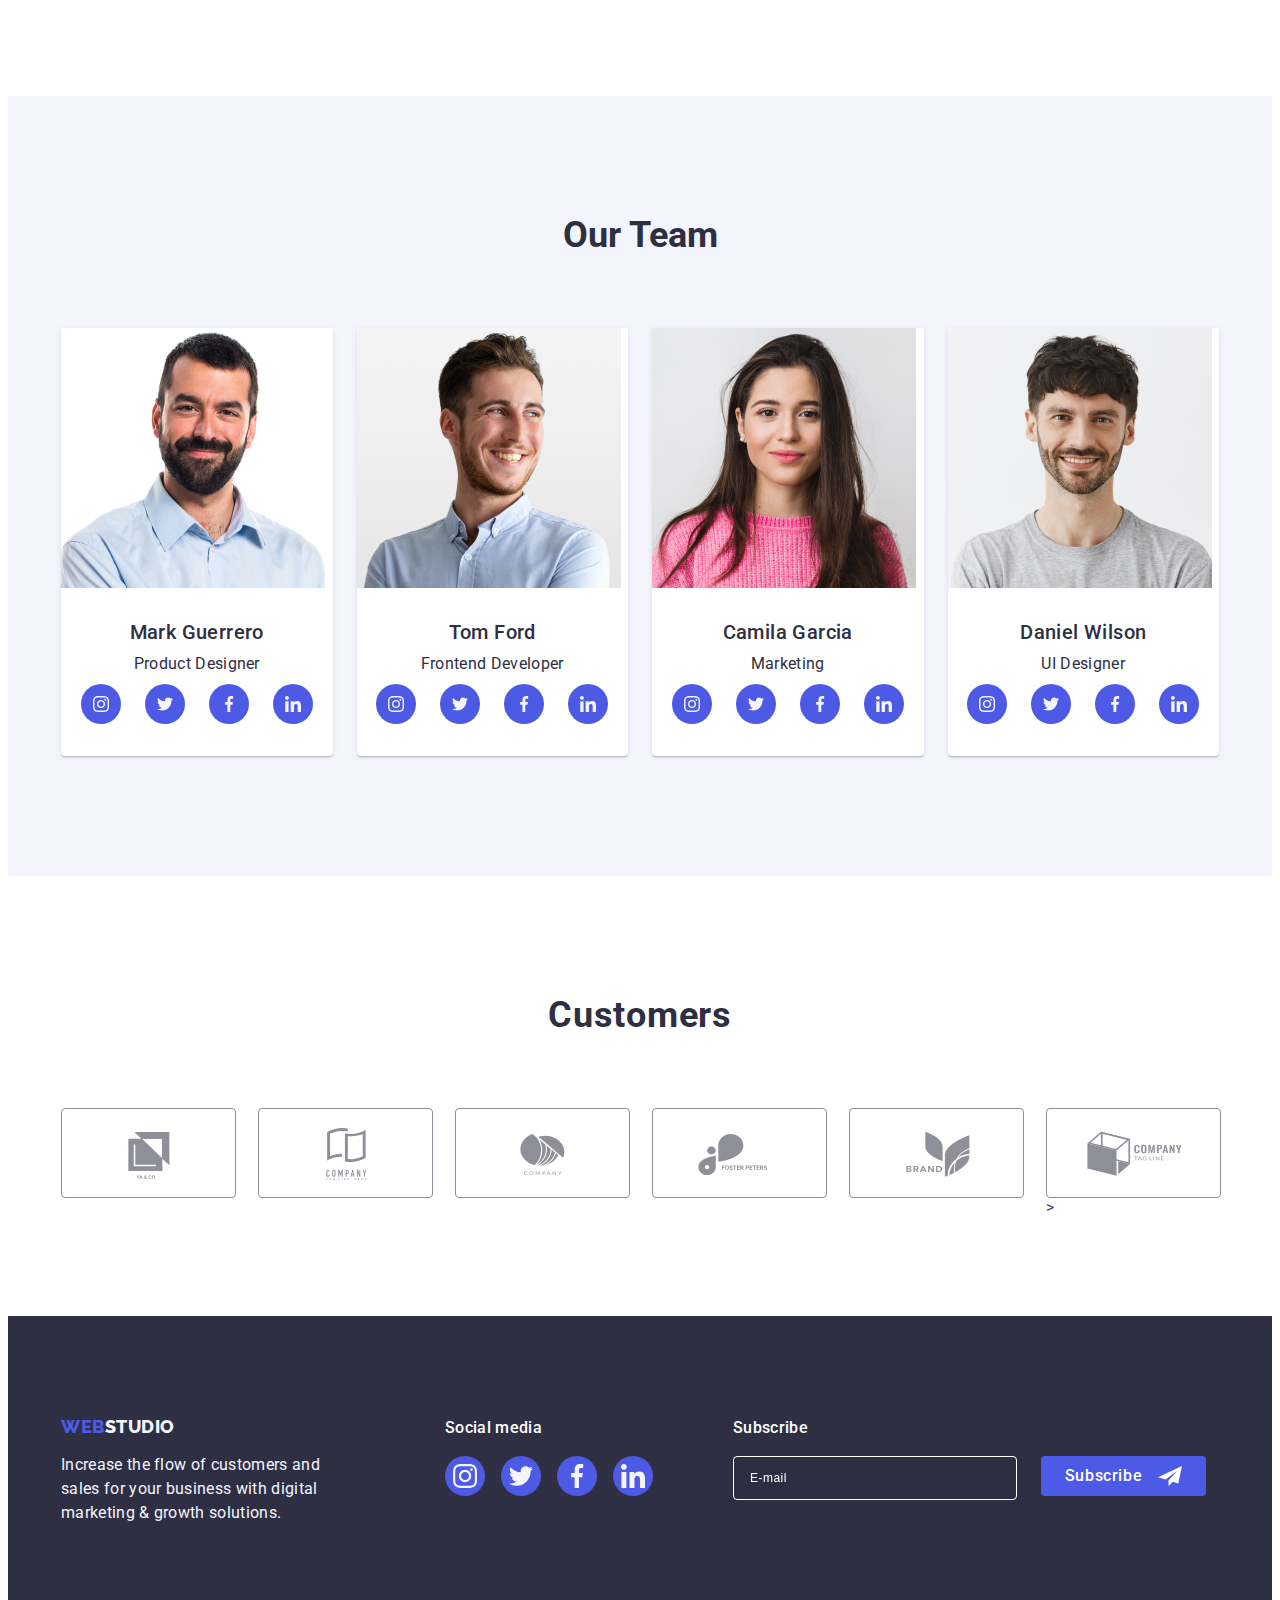
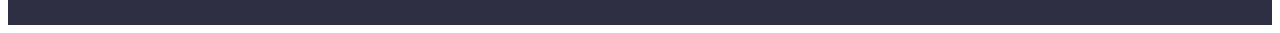
==== commit 92fc299c: "finish" ====
--- a/index.html
+++ b/index.html
@@ -155,7 +155,7 @@
    </div>
     </footer>
    
-    <div class="backdrop" data-modal >
+    <div class="backdrop is-hidden" data-modal >
         <div class="modal" >
          <button type="button" class="modal-close-btn" data-modal-close><svg class="modal-icon-close" width="8" height="8"><use href="./images/icons.svg#icon-close-modal"></use></svg> </button>
         <p class="modal-text">Leave your contacts and we will call you back</p>
--- a/css/styles.css
+++ b/css/styles.css
@@ -536,10 +536,6 @@
       gap: 24px;
     }
 
-    .footerform-label {
-      
-    }
-
     .footer-input {
       width: 264px; 
       height: 40px; 
@@ -565,7 +561,7 @@
       display: flex;
       justify-content: center;
       align-items: center;
-      font-family: "Roboto";
+      font-family: "Roboto", sans-serif;
       font-size: 16px;
       font-weight: 500;
       line-height: 1.5 ;
@@ -882,7 +878,7 @@
         fill: transparent;
        }
        
-       .checkbox-modal .checkbox-span:checked {
+        .checkbox-span:checked .checkbox-modal {
         background-color: var(--link);
         border: none; 
         fill: var(--button);
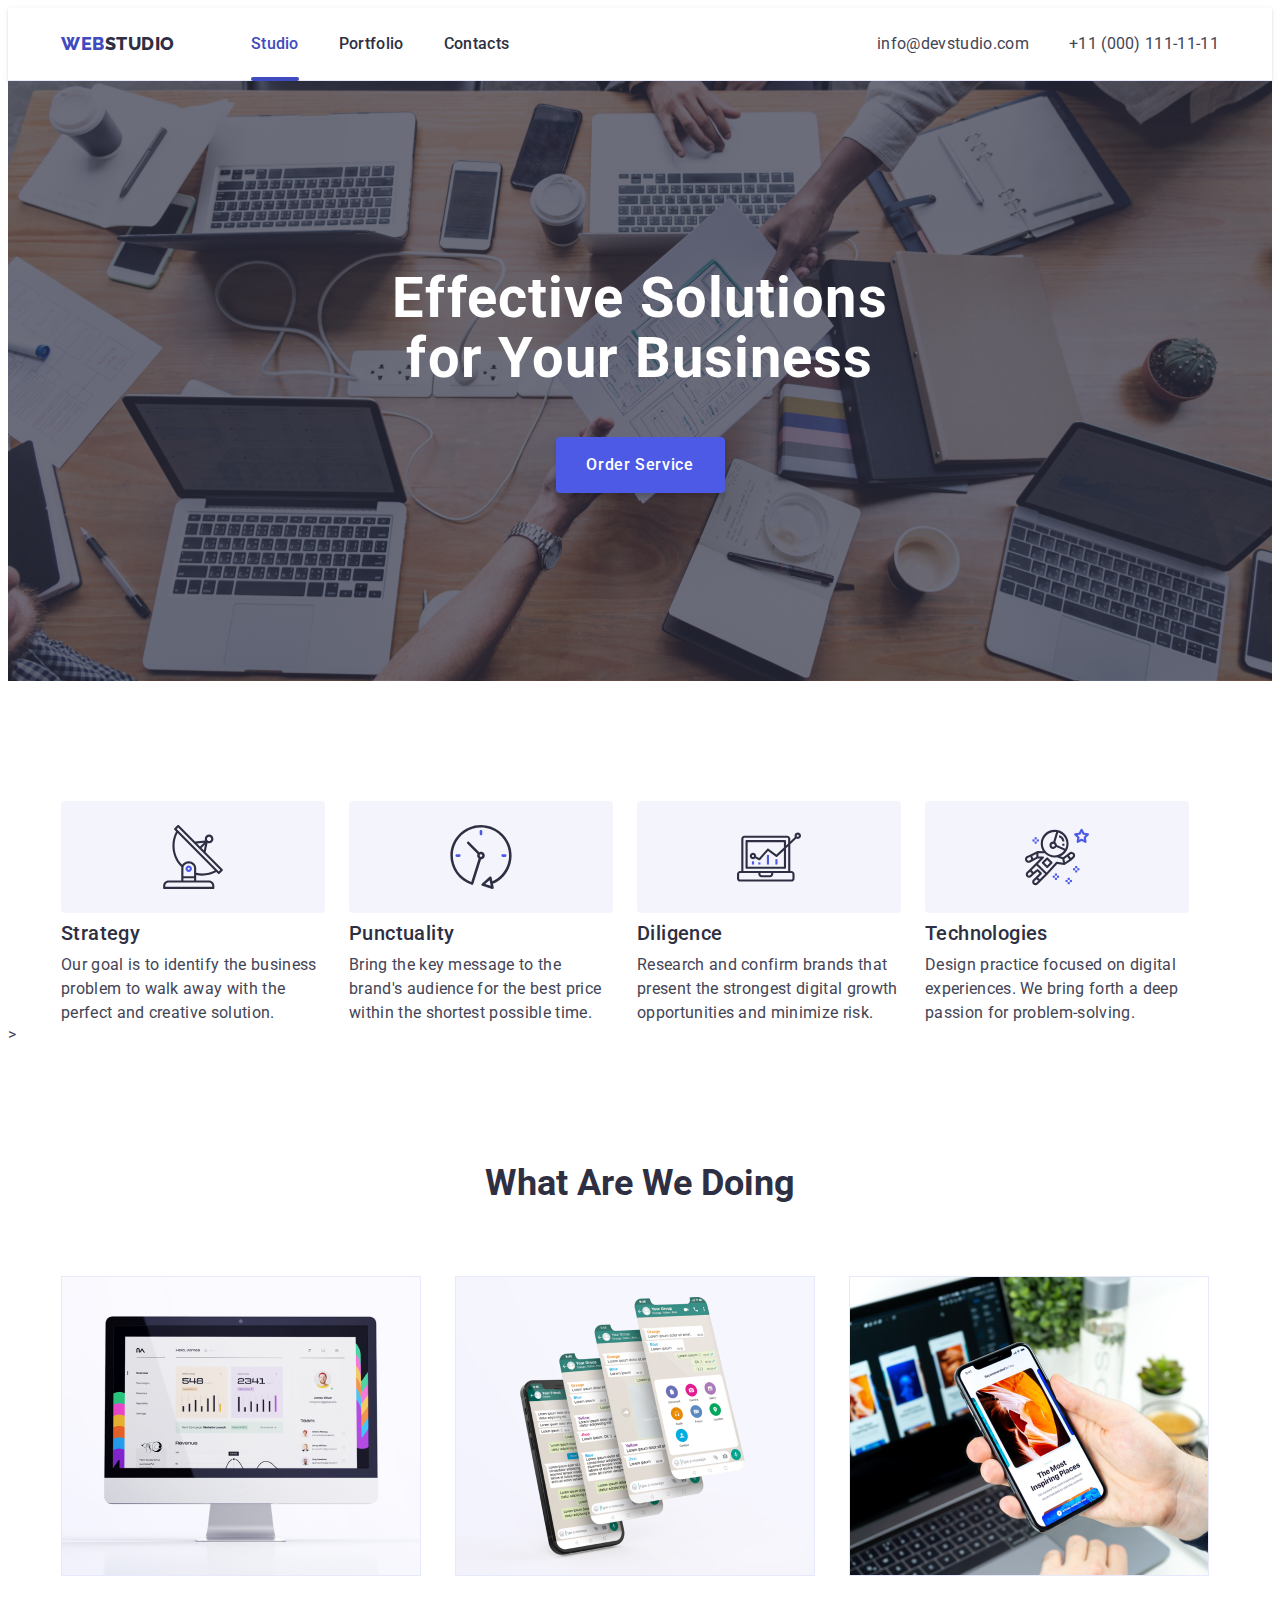
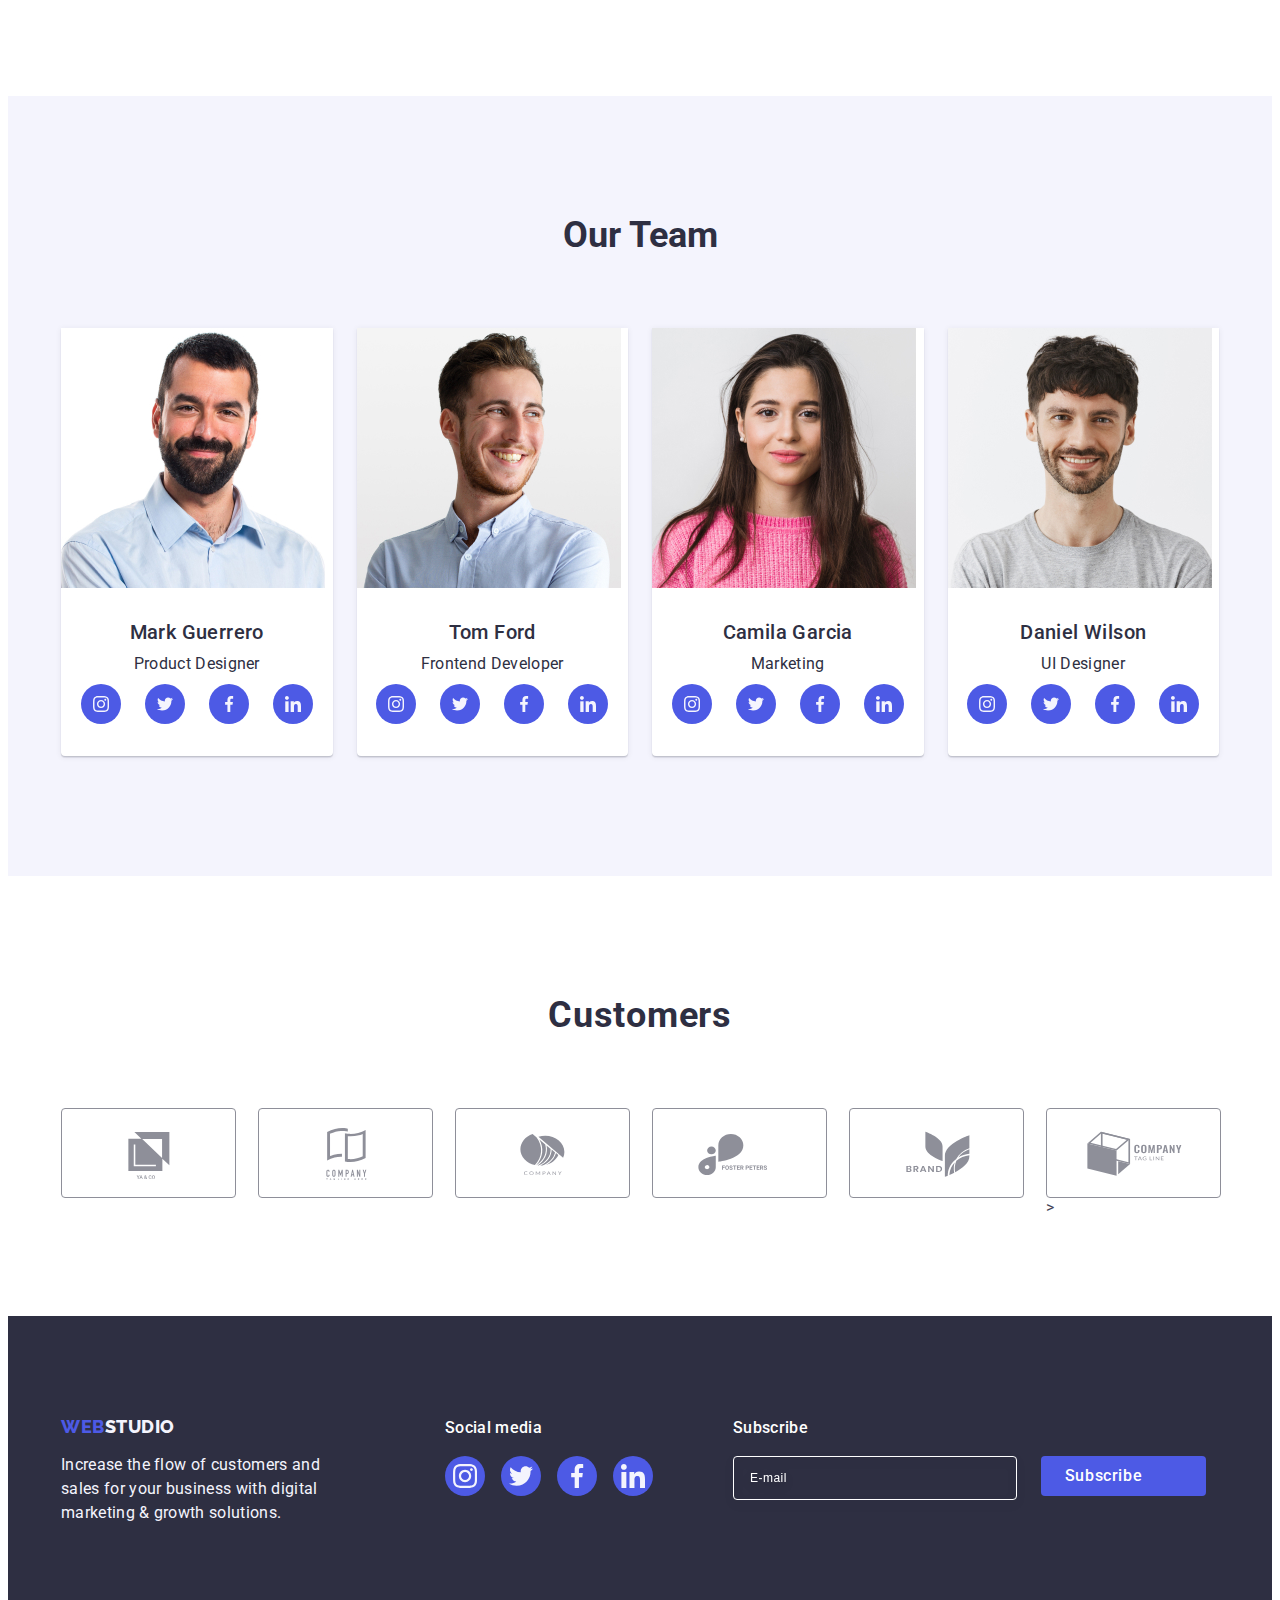
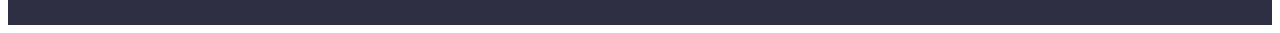
==== commit 1c59c825: "fin" ====
--- a/index.html
+++ b/index.html
@@ -192,7 +192,7 @@
              <div class="checkbox-field">
                 <input type="checkbox"  id="user-privacy"  name="user-privacy" value="true" class="checkbox-modal visually-hidden" />
                 <label class="checkbox-label" for="user-privacy">
-                    <span class="checkbox-span"><svg class="checkbox-icon" width="10" height="8"><use href="./images/icons.svg#icon-Checkbox"></use></svg></span>
+                    <span class="checkbox-text"><svg class="checkbox-icon" width="10" height="8"><use href="./images/icons.svg#icon-Vector-1"></use></svg></span>
                      I accept the terms and conditions of the <a href="" class="checkbox-link">Privacy Policy</a> </label>    
              </div>
 
--- a/css/styles.css
+++ b/css/styles.css
@@ -830,6 +830,9 @@
         border: 1px solid rgba(46, 47, 66, 0.4);
       }
 
+       .modal-comment::placeholder {
+        color: rgba(46, 47, 66, 0.4);
+       }
        .modal-comment:focus {
         border-color: var(--text-color);
        }
@@ -864,9 +867,10 @@
         line-height: 1.17;
         letter-spacing: 0.04em; 
         color: var(--link-color);
+      
        }
 
-       .checkbox-span {
+       .checkbox-text {
         width: 16px;
         height: 16px;
         border: 1px solid rgba(46, 47, 66, 0.4); 
@@ -876,14 +880,15 @@
         justify-content: center;
         align-items: center;
         fill: transparent;
+        margin-right: 8px;
        }
-       
-        .checkbox-span:checked .checkbox-modal {
+
+       .checkbox-modal:checked + .checkbox-label span {
         background-color: var(--link);
         border: none; 
         fill: var(--button);
        }
-
+       
        .checkbox-link {
         color: var(--text-color);
        }